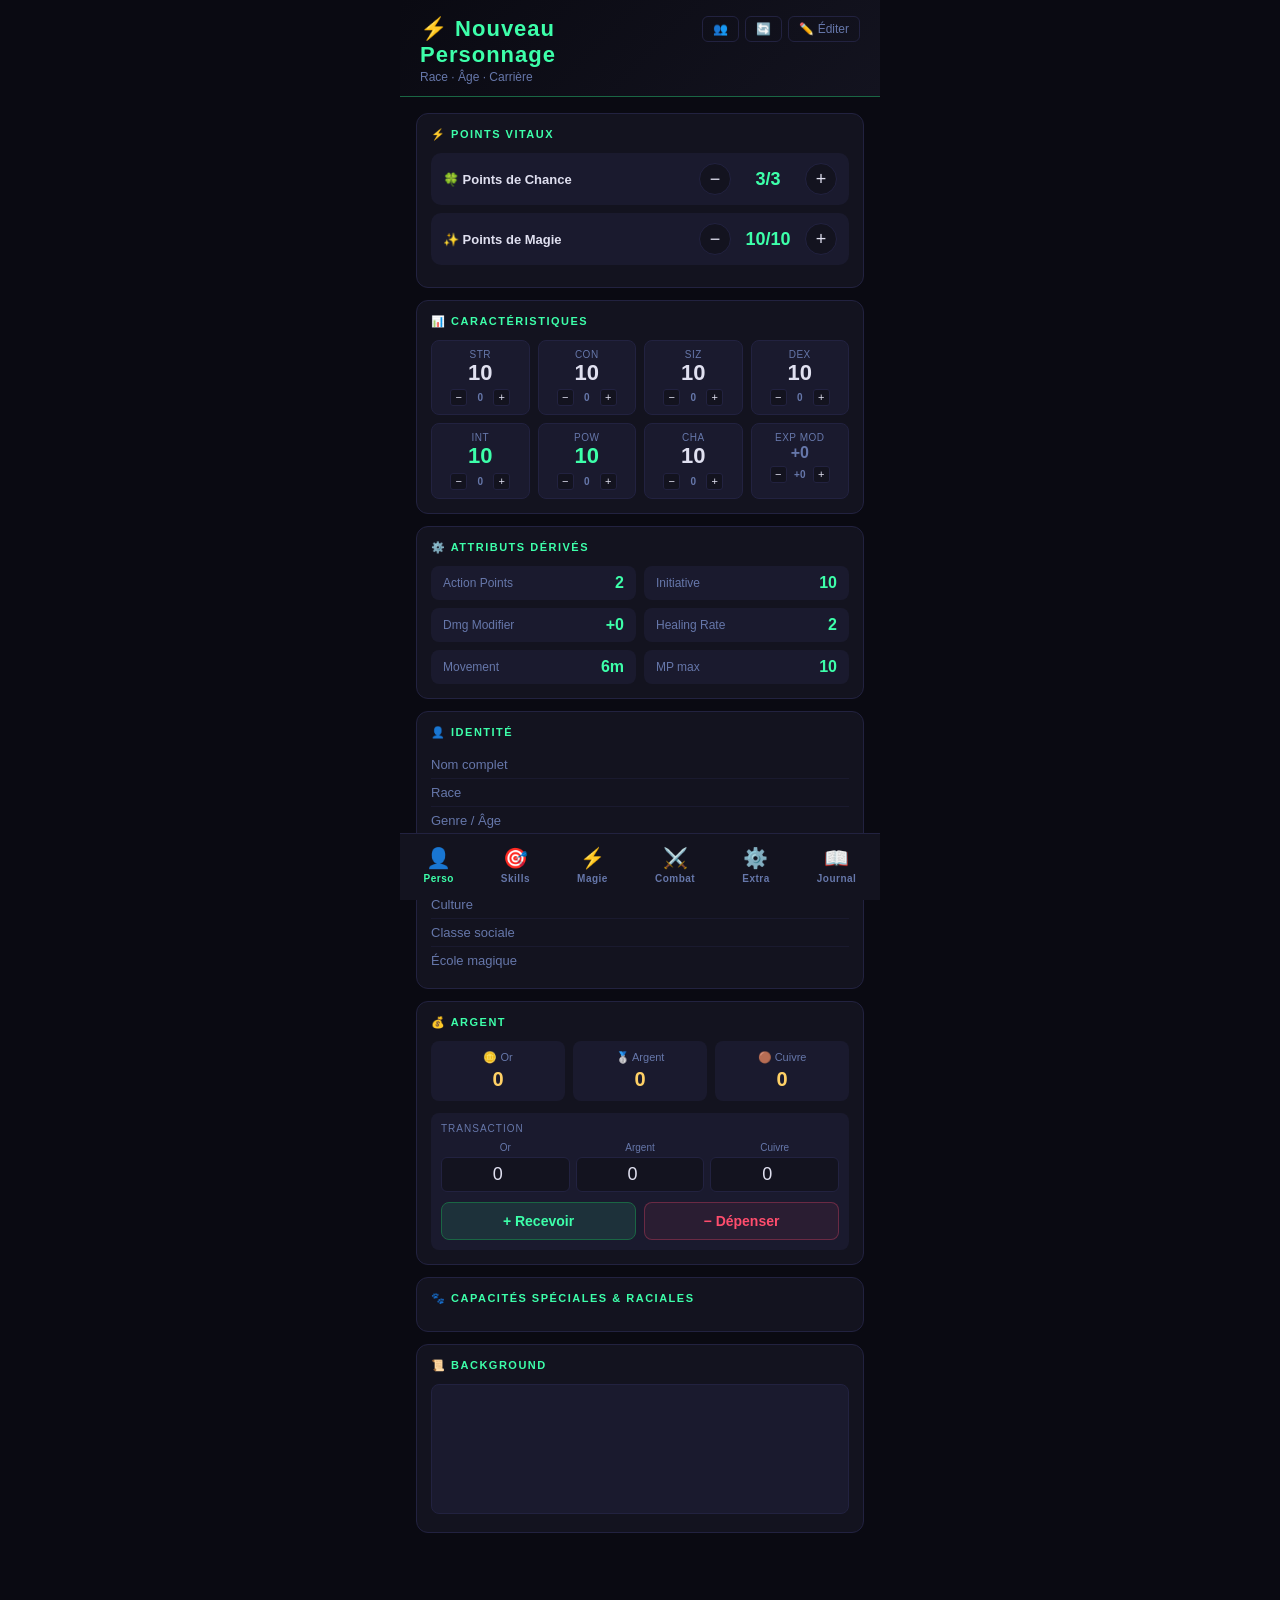
==== index.html @ 54935906 "feat: tab dice renomme Extra, export et saves deplaces dedans" ====
<!DOCTYPE html>
<html lang="fr">
<head>
<meta charset="UTF-8">
<meta name="viewport" content="width=device-width, initial-scale=1.0, maximum-scale=1.0, user-scalable=no">
<meta name="apple-mobile-web-app-capable" content="yes">
<meta name="apple-mobile-web-app-title" content="Mythras">
<meta name="apple-mobile-web-app-status-bar-style" content="black-translucent">
<meta name="theme-color" content="#3dffaa">
<meta name="description" content="Fiche de personnage Mythras — JdR">
<link rel="manifest" href="manifest.json">
<link rel="apple-touch-icon" href="icon-192.png">
<title>Fiche Mythras</title>
<style>
*{box-sizing:border-box;margin:0;padding:0;-webkit-tap-highlight-color:transparent}
:root{
  --bg:#0a0a12;--card:#13131f;--card2:#1a1a2e;
  --green:#3dffaa;--green-dim:#1a6644;
  --yellow:#ffd166;--red:#ff4d6d;
  --text:#e0e0f0;--muted:#6677aa;--border:#222240;
}
body{background:var(--bg);color:var(--text);font-family:-apple-system,BlinkMacSystemFont,'Segoe UI',sans-serif;min-height:100vh;overflow-x:hidden}
.app{max-width:480px;margin:0 auto;min-height:100vh;display:flex;flex-direction:column}
.header{background:linear-gradient(135deg,#0a0a12,#13131f);padding:16px 20px 12px;border-bottom:1px solid var(--green-dim);position:sticky;top:0;z-index:100}
.char-name{font-size:22px;font-weight:700;color:var(--green);letter-spacing:1px}
.char-subtitle{font-size:12px;color:var(--muted);margin-top:2px}
.content{flex:1;overflow-y:auto;padding:16px;padding-bottom:84px}
.card{background:var(--card);border:1px solid var(--border);border-radius:12px;padding:14px;margin-bottom:12px}
.card-title{font-size:11px;font-weight:700;text-transform:uppercase;letter-spacing:1.5px;color:var(--green);margin-bottom:12px}
.stats-grid{display:grid;grid-template-columns:repeat(4,1fr);gap:8px}
.stat-box{background:var(--card2);border-radius:8px;padding:8px 4px;text-align:center;border:1px solid var(--border)}
.stat-label{font-size:10px;color:var(--muted);text-transform:uppercase;letter-spacing:.5px}
.stat-value{font-size:22px;font-weight:700;color:var(--text);line-height:1.2}
.stat-value.green{color:var(--green)}
.attr-grid{display:grid;grid-template-columns:1fr 1fr;gap:8px}
.attr-item{display:flex;justify-content:space-between;align-items:center;background:var(--card2);border-radius:8px;padding:8px 12px}
.attr-name{font-size:12px;color:var(--muted)}
.attr-value{font-size:16px;font-weight:700;color:var(--green)}
.tracker{display:flex;align-items:center;justify-content:space-between;background:var(--card2);border-radius:10px;padding:10px 12px;margin-bottom:8px}
.tracker-label{font-size:13px;font-weight:600}
.tracker-controls{display:flex;align-items:center;gap:12px}
.tracker-btn{width:32px;height:32px;border-radius:50%;border:1px solid var(--border);background:var(--card);color:var(--text);font-size:18px;cursor:pointer;display:flex;align-items:center;justify-content:center;transition:all .15s}
.tracker-btn:active{transform:scale(.9);background:var(--green-dim)}
.tracker-display{font-size:18px;font-weight:700;color:var(--green);min-width:50px;text-align:center}
.hit-location{display:flex;align-items:center;padding:8px 0;border-bottom:1px solid var(--border);gap:10px}
.hit-location:last-child{border-bottom:none}
.hit-range{font-size:11px;color:var(--muted);width:38px;text-align:center;background:var(--card2);border-radius:4px;padding:2px}
.hit-name{flex:1;font-size:13px;font-weight:500}
.hit-hp-controls{display:flex;align-items:center;gap:6px}
.hit-btn{width:28px;height:28px;border-radius:50%;border:1px solid var(--border);background:var(--card);color:var(--text);font-size:15px;cursor:pointer;display:flex;align-items:center;justify-content:center}
.hit-btn:active{background:var(--green-dim)}
.hit-hp-display{font-size:14px;font-weight:700;min-width:38px;text-align:center;color:var(--green)}
.hit-hp-display.damaged{color:var(--yellow)}
.hit-hp-display.critical{color:var(--red)}
.hit-armor{display:flex;align-items:center;gap:4px;background:var(--card2);border-radius:6px;padding:2px 6px;flex-shrink:0}
.hit-armor-val{font-size:13px;font-weight:700;min-width:16px;text-align:center;color:var(--muted)}
.hit-armor-val.has{color:var(--yellow)}
.hit-armor-btn{width:20px;height:20px;border-radius:4px;border:none;background:none;color:var(--muted);font-size:13px;cursor:pointer;line-height:1;display:flex;align-items:center;justify-content:center}
.hit-armor-btn:hover{color:var(--text)}
.skill-row{display:flex;align-items:center;padding:7px 0;border-bottom:1px solid rgba(34,34,64,.5);gap:8px}
.skill-row:last-child{border-bottom:none}
.skill-dot{width:6px;height:6px;border-radius:50%;background:var(--green);flex-shrink:0}
.skill-dot.no{background:transparent;border:1px solid var(--border)}
.skill-name-col{flex:1;min-width:0}
.skill-name{font-size:13px;white-space:nowrap;overflow:hidden;text-overflow:ellipsis}
.skill-base-formula{font-size:10px;color:var(--muted);margin-top:1px}
.skill-mod-ctrl{display:flex;align-items:center;gap:3px;flex-shrink:0}
.skill-mod-btn{width:22px;height:22px;border-radius:4px;border:1px solid var(--border);background:var(--card);color:var(--text);font-size:14px;cursor:pointer;display:flex;align-items:center;justify-content:center;line-height:1}
.skill-mod-btn:active{background:var(--green-dim)}
.skill-mod-val{font-size:11px;color:var(--yellow);min-width:30px;text-align:center;font-weight:600}
.skill-pct{font-size:15px;font-weight:700;color:var(--green);min-width:40px;text-align:right;flex-shrink:0}
.fatigue-states{display:grid;grid-template-columns:1fr 1fr;gap:6px}
.fatigue-state{padding:8px 10px;border-radius:8px;border:1px solid var(--border);cursor:pointer;background:var(--card2);transition:all .15s}
.fatigue-state.active{border-color:var(--green);background:var(--green-dim)}
.fatigue-state.danger.active{border-color:var(--red);background:rgba(255,77,109,.15)}
.fatigue-name{font-size:12px;font-weight:600}
.fatigue-effect{font-size:10px;color:var(--muted);margin-top:2px}
.spell-card{background:var(--card2);border-radius:10px;padding:12px;margin-bottom:8px;border-left:3px solid var(--green);cursor:pointer}
.spell-card.folk{border-left-color:var(--yellow)}
.spell-header{display:flex;justify-content:space-between;align-items:center;margin-bottom:2px;gap:8px}
.spell-name{font-size:14px;font-weight:700}
.spell-cost{font-size:11px;color:var(--green);background:rgba(61,255,170,.1);padding:2px 8px;border-radius:10px}
.spell-cost.folk{color:var(--yellow);background:rgba(255,209,102,.1)}
.spell-detail{display:none;margin-top:8px}
.spell-card.open .spell-detail{display:block}
.spell-desc{font-size:12px;color:var(--muted);line-height:1.5}
.spell-notes{font-size:11px;color:var(--green-dim);margin-top:6px;font-style:italic;border-top:1px solid var(--border);padding-top:6px}
.journal-entry{background:var(--card2);border-radius:10px;padding:12px;margin-bottom:8px}
.journal-header{display:flex;justify-content:space-between;align-items:flex-start;margin-bottom:8px;gap:8px}
.journal-title{font-size:14px;font-weight:700;flex:1}
.status-badge{font-size:10px;padding:3px 8px;border-radius:10px;font-weight:700;text-transform:uppercase;white-space:nowrap;cursor:pointer}
.status-badge.active{background:rgba(61,255,170,.12);color:var(--green)}
.status-badge.completed{background:rgba(102,102,170,.2);color:var(--muted)}
.status-badge.failed{background:rgba(255,77,109,.12);color:var(--red)}
.journal-text{font-size:12px;color:var(--muted);line-height:1.6;margin-bottom:4px}
.journal-meta{font-size:11px;color:var(--green-dim);font-style:italic}
textarea{width:100%;background:var(--card2);border:1px solid var(--border);border-radius:8px;color:var(--text);padding:12px;font-size:13px;font-family:inherit;line-height:1.6;resize:none;min-height:130px}
textarea:focus{outline:none;border-color:var(--green-dim)}
.bottom-nav{position:fixed;bottom:0;left:50%;transform:translateX(-50%);width:100%;max-width:480px;background:var(--card);border-top:1px solid var(--border);display:flex;justify-content:space-around;padding:8px 0 12px;z-index:100}
.nav-btn{background:none;border:none;color:var(--muted);cursor:pointer;display:flex;flex-direction:column;align-items:center;gap:3px;padding:4px 12px;border-radius:8px}
.nav-btn.active{color:var(--green)}
.nav-icon{font-size:20px}
.nav-label{font-size:10px;font-weight:600;letter-spacing:.5px}
.identity-row{display:flex;justify-content:space-between;padding:6px 0;border-bottom:1px solid rgba(34,34,64,.5);font-size:13px;gap:8px}
.identity-row:last-child{border-bottom:none}
.identity-key{color:var(--muted);flex-shrink:0}
.identity-val{font-weight:500;text-align:right;flex:1}
.money-grid{display:grid;grid-template-columns:repeat(3,1fr);gap:8px}
.money-box{background:var(--card2);border-radius:8px;padding:10px;text-align:center}
.money-label{font-size:11px;color:var(--muted);margin-bottom:4px}
.money-value{font-size:20px;font-weight:700;color:var(--yellow)}
.ability-tag{display:inline-block;background:rgba(61,255,170,.07);border:1px solid var(--green-dim);border-radius:20px;padding:4px 12px;font-size:12px;color:var(--green);margin:3px}
.passion-row{margin-bottom:10px}
.passion-header{display:flex;justify-content:space-between;font-size:13px;margin-bottom:4px;gap:8px}
.passion-pct{color:var(--green);font-weight:700}
.passion-bar-bg{background:var(--card2);border-radius:4px;height:5px;overflow:hidden}
.passion-bar-fill{height:100%;background:linear-gradient(90deg,var(--green-dim),var(--green));border-radius:4px}
.weapon-card{background:var(--card2);border-radius:10px;padding:10px;margin-bottom:8px}
.weapon-name{font-size:14px;font-weight:700;margin-bottom:6px}
.weapon-stats{display:flex;gap:6px;flex-wrap:wrap}
.weapon-stat{font-size:11px;background:var(--card);padding:2px 8px;border-radius:6px;color:var(--muted)}
.weapon-stat span{color:var(--text);font-weight:600}
.weapon-effects{margin-top:6px;font-size:11px;color:var(--yellow)}
.add-btn{width:100%;padding:10px;background:rgba(61,255,170,.05);border:1px dashed var(--green-dim);border-radius:8px;color:var(--green);font-size:13px;cursor:pointer;text-align:center;margin-top:4px}
.add-btn:active{background:rgba(61,255,170,.12)}
.tab{display:none}
.tab.active{display:block}
.school-quote{font-size:11px;color:var(--muted);margin-bottom:10px;padding:8px;background:var(--card2);border-radius:6px;font-style:italic;border-left:2px solid var(--green-dim)}
/* EDIT MODE */
.edit-banner{background:rgba(255,209,102,.07);border:1px solid rgba(255,209,102,.25);border-radius:8px;padding:8px 12px;margin-bottom:12px;font-size:12px;color:var(--yellow);text-align:center}
.edit-btn-hdr{background:none;border:1px solid var(--border);border-radius:6px;color:var(--muted);cursor:pointer;font-size:12px;padding:5px 10px;white-space:nowrap;flex-shrink:0}
.edit-btn-hdr.on{border-color:var(--yellow);color:var(--yellow)}
.del-btn{width:22px;height:22px;border-radius:50%;background:rgba(255,77,109,.1);border:1px solid rgba(255,77,109,.35);color:var(--red);cursor:pointer;font-size:13px;display:flex;align-items:center;justify-content:center;flex-shrink:0}
.del-btn:active{background:rgba(255,77,109,.3)}
.e-input{background:transparent;border:none;border-bottom:1px solid var(--green-dim);color:var(--text);padding:1px 3px;font-size:inherit;font-family:inherit;outline:none;min-width:0}
.e-input:focus{border-bottom-color:var(--green)}
.e-input.w100{width:100%}
.e-input.sm{width:55px;text-align:center}
.e-input.num{width:42px;text-align:center}
.e-stat{background:transparent;border:none;border-bottom:1px solid var(--green-dim);color:var(--text);font-size:20px;font-weight:700;text-align:center;width:42px;outline:none;padding:0}
.e-stat:focus{border-bottom-color:var(--green)}
.e-stat.green{color:var(--green)}
.e-ta{width:100%;background:var(--card2);border:1px solid var(--green-dim);border-radius:6px;color:var(--text);padding:8px;font-size:12px;font-family:inherit;line-height:1.5;resize:none;outline:none}
.e-ta:focus{border-color:var(--green)}
/* SKILL CHECK BOXES */
.skill-check{width:24px;height:24px;border-radius:5px;border:1px solid var(--border);background:var(--card2);color:var(--muted);font-size:13px;cursor:pointer;display:flex;align-items:center;justify-content:center;flex-shrink:0;transition:all .15s;user-select:none;line-height:1}
.skill-check.ok{border-color:var(--green-dim);background:rgba(61,255,170,.15);color:var(--green)}
.skill-check.ko{border-color:rgba(255,77,109,.4);background:rgba(255,77,109,.12);color:var(--red)}
/* QUEST */
.quest-active{background:var(--card2);border-radius:12px;padding:14px;margin-bottom:10px;border-left:3px solid var(--green)}
.quest-archive{background:var(--card2);border-radius:10px;padding:10px 12px;margin-bottom:6px;opacity:.7}
.quest-archive:hover{opacity:1}
.q-actions{display:flex;gap:6px;margin-top:10px;flex-wrap:wrap}
.q-btn{padding:5px 12px;border-radius:6px;border:1px solid var(--border);background:var(--card);color:var(--muted);font-size:12px;cursor:pointer}
.q-btn.green{border-color:var(--green-dim);color:var(--green)}
.q-btn.red{border-color:rgba(255,77,109,.4);color:var(--red)}
.q-btn.yellow{border-color:rgba(255,209,102,.3);color:var(--yellow)}
.archives-toggle{width:100%;padding:8px;background:none;border:1px solid var(--border);border-radius:8px;color:var(--muted);font-size:12px;cursor:pointer;margin-top:4px;text-align:left}
.archives-toggle:hover{border-color:var(--green-dim);color:var(--green)}
/* CHAR MANAGER */
.char-card{display:flex;align-items:center;gap:12px;background:var(--card2);border-radius:12px;padding:14px;margin-bottom:10px;border:1px solid var(--border)}
.char-card.active{border-color:var(--green-dim);background:rgba(61,255,170,.04)}
/* JOURNAL PAGES */
.journal-page{background:var(--card2);border-radius:12px;padding:14px;margin-bottom:12px;border:1px solid var(--border);border-left:3px solid var(--green-dim)}
.journal-page.archived{border-left-color:var(--border);opacity:.75}
.jpage-header{display:flex;align-items:center;gap:8px;margin-bottom:8px}
.jpage-title{flex:1;min-width:0;background:none;border:none;border-bottom:1px solid transparent;color:var(--text);font-size:15px;font-weight:700;outline:none;font-family:inherit;padding:2px 0;transition:border-color .15s}
.jpage-title:focus{border-bottom-color:var(--green-dim)}
.jpage-date{font-size:10px;color:var(--muted);white-space:nowrap;flex-shrink:0}
.jpage-actions{display:flex;gap:4px;flex-shrink:0}
.jpage-text{width:100%;background:none;border:none;color:var(--text);font-size:13px;line-height:1.65;resize:vertical;outline:none;font-family:inherit;min-height:70px;padding:0}
.jpage-draw-bar{display:flex;align-items:center;gap:8px;margin-top:10px;padding-top:8px;border-top:1px solid var(--border)}
/* CANVAS */
.canvas-wrap{margin-top:8px;border-radius:10px;overflow:hidden;border:1px solid var(--border)}
.canvas-toolbar{display:flex;align-items:center;gap:4px;padding:6px 8px;background:var(--card);flex-wrap:wrap;border-bottom:1px solid var(--border)}
.draw-tool-btn{width:30px;height:28px;border-radius:6px;border:1px solid var(--border);background:var(--card2);color:var(--text);font-size:14px;cursor:pointer;display:flex;align-items:center;justify-content:center;transition:all .12s}
.draw-tool-btn.active{border-color:var(--green-dim);background:rgba(61,255,170,.12);color:var(--green)}
.draw-color-btn{width:22px;height:22px;border-radius:50%;border:2px solid transparent;cursor:pointer;flex-shrink:0;transition:all .12s}
.draw-color-btn:hover,.draw-color-btn.sel{border-color:#fff;transform:scale(1.2)}
.draw-sep{width:1px;height:20px;background:var(--border);margin:0 2px;flex-shrink:0}
.draw-size-btn{background:none;border:1px solid transparent;border-radius:4px;color:var(--text);cursor:pointer;font-size:13px;padding:2px 5px;line-height:1;transition:all .12s}
.draw-size-btn:hover,.draw-size-btn.sel{background:var(--card2);border-color:var(--border)}
.draw-canvas{width:100%;height:280px;display:block;background:#fafafa;touch-action:none;cursor:crosshair}
/* DICE ROLLER */
.dice-type-grid{display:grid;grid-template-columns:repeat(4,1fr);gap:8px;margin-bottom:16px}
.die-btn{position:relative;display:flex;align-items:center;justify-content:center;height:58px;border:1px solid var(--border);border-radius:10px;background:var(--card2);color:var(--muted);font-size:12px;font-weight:700;cursor:pointer;flex-direction:column;gap:2px;transition:all .15s;user-select:none}
.die-btn.sel{border-color:var(--green-dim);background:rgba(61,255,170,.1);color:var(--green)}
.die-icon{font-size:22px;line-height:1}
.dice-controls{display:flex;align-items:center;gap:10px;margin-bottom:16px;flex-wrap:wrap}
.dice-ctrl-grp{display:flex;align-items:center;gap:6px;background:var(--card2);border:1px solid var(--border);border-radius:10px;padding:6px 10px}
.dice-ctrl-grp label{font-size:11px;color:var(--muted);white-space:nowrap}
.dice-ctrl-val{min-width:24px;text-align:center;font-weight:700;font-size:15px;color:var(--text)}
.dice-ctrl-btn{width:28px;height:28px;border-radius:8px;border:1px solid var(--border);background:var(--card);color:var(--text);font-size:16px;cursor:pointer;display:flex;align-items:center;justify-content:center;flex-shrink:0}
.roll-btn{width:100%;padding:14px;border-radius:12px;border:none;background:linear-gradient(135deg,rgba(61,255,170,.15),rgba(61,255,170,.05));border:1px solid var(--green-dim);color:var(--green);font-size:17px;font-weight:700;cursor:pointer;letter-spacing:.5px;transition:all .15s;margin-bottom:16px}
.roll-btn:active{transform:scale(.97);background:rgba(61,255,170,.2)}
.roll-btn.rolling{animation:shake .4s ease-in-out}
.dice-result-area{min-height:80px;display:flex;flex-direction:column;align-items:center;gap:10px;margin-bottom:16px}
.dice-faces{display:flex;flex-wrap:wrap;gap:8px;justify-content:center}
.die-face{width:46px;height:46px;display:flex;align-items:center;justify-content:center;font-size:15px;font-weight:700;border-radius:8px;background:var(--card2);border:1px solid var(--border);color:var(--text);animation:diePop .35s cubic-bezier(.17,.67,.35,1.4) both}
.die-face.crit{border-color:var(--green);color:var(--green);background:rgba(61,255,170,.12)}
.die-face.fumble{border-color:var(--red);color:var(--red);background:rgba(255,77,109,.1)}
.dice-total{font-size:38px;font-weight:700;color:var(--green);animation:totalPop .4s cubic-bezier(.17,.67,.35,1.4) both;line-height:1}
.dice-total-label{font-size:11px;color:var(--muted)}
.dice-hist-row{display:flex;align-items:center;gap:8px;padding:7px 0;border-bottom:1px solid var(--border);font-size:12px}
.dice-hist-row:last-child{border-bottom:none}
.dice-hist-dice{color:var(--muted);flex:1}
.dice-hist-total{font-weight:700;color:var(--green);min-width:30px;text-align:right}
.dice-hist-rolls{color:var(--text);font-size:11px}
@keyframes shake{0%,100%{transform:translateX(0) rotate(0)}20%{transform:translateX(-5px) rotate(-4deg)}40%{transform:translateX(5px) rotate(4deg)}60%{transform:translateX(-4px) rotate(-2deg)}80%{transform:translateX(3px) rotate(2deg)}}
@keyframes diePop{0%{transform:scale(0) rotate(-20deg);opacity:0}100%{transform:scale(1) rotate(0);opacity:1}}
@keyframes totalPop{0%{transform:scale(.4);opacity:0}100%{transform:scale(1);opacity:1}}
</style>
</head>
<body>
<div class="app">

  <div class="header">
    <div style="display:flex;justify-content:space-between;align-items:flex-start;gap:10px">
      <div style="flex:1;min-width:0" id="header-name-wrap">
        <div class="char-name" id="header-name">⚡ Nyxa M'ehr</div>
        <div class="char-subtitle" id="header-subtitle">Panthotor · 22 ans · Sorcière · Arts Conducteurs</div>
      </div>
      <div style="display:flex;gap:6px;flex-shrink:0;align-items:center">
        <span id="save-ind" style="font-size:11px;color:var(--green);opacity:0;transition:opacity .4s;white-space:nowrap">💾 Sauvegardé</span>
        <button class="edit-btn-hdr" onclick="openCharMgr()" title="Changer de personnage">👥</button>
        <button class="edit-btn-hdr" onclick="forceUpdate()" title="Mettre à jour l'app">🔄</button>
        <button class="edit-btn-hdr" id="edit-btn" onclick="toggleEdit()">✏️ Éditer</button>
      </div>
    </div>
  </div>

  <div class="content">

    <!-- PERSO -->
    <div class="tab active" id="tab-perso">
      <div id="eb-perso"></div>

      <div class="card">
        <div class="card-title">⚡ Points Vitaux</div>
        <div class="tracker">
          <div class="tracker-label">🍀 Points de Chance</div>
          <div class="tracker-controls">
            <button class="tracker-btn" onclick="change('lp',-1)">−</button>
            <div class="tracker-display" id="display-lp">3/3</div>
            <button class="tracker-btn" onclick="change('lp',1)">+</button>
          </div>
        </div>
        <div class="tracker">
          <div class="tracker-label">✨ Points de Magie</div>
          <div class="tracker-controls">
            <button class="tracker-btn" onclick="change('mp',-1)">−</button>
            <div class="tracker-display" id="display-mp">13/13</div>
            <button class="tracker-btn" onclick="change('mp',1)">+</button>
          </div>
        </div>
      </div>

      <div class="card">
        <div class="card-title">📊 Caractéristiques</div>
        <div id="stats-grid"></div>
      </div>

      <div class="card">
        <div class="card-title">⚙️ Attributs Dérivés</div>
        <div id="derived-attrs"></div>
      </div>

      <div class="card">
        <div class="card-title">👤 Identité</div>
        <div id="identity"></div>
      </div>

      <div class="card">
        <div class="card-title">💰 Argent</div>
        <div id="money-grid"></div>
      </div>

      <div class="card">
        <div class="card-title">🐾 Capacités Spéciales &amp; Raciales</div>
        <div id="abilities"></div>
      </div>

      <div class="card">
        <div class="card-title">📜 Background</div>
        <textarea id="bg-notes" oninput="saveBgNotes()"></textarea>
      </div>
    </div>

    <!-- SKILLS -->
    <div class="tab" id="tab-skills">
      <div id="eb-skills"></div>
      <div style="padding:0 0 8px">
        <input id="skill-search" type="search" placeholder="🔍 Rechercher une compétence…" oninput="filterSkills(this.value)" style="width:100%;padding:9px 12px;background:var(--card);border:1px solid var(--border);border-radius:8px;color:var(--text);font-size:13px;outline:none;-webkit-appearance:none">
      </div>
      <div class="card">
        <div class="card-title">🛡️ Résistances</div>
        <div id="resistances"></div>
      </div>
      <div class="card">
        <div class="card-title">🎯 Compétences Standard</div>
        <div id="std-skills"></div>
        <div id="add-std"></div>
      </div>
      <div class="card">
        <div class="card-title">💼 Compétences Professionnelles</div>
        <div id="prof-skills"></div>
        <div id="add-prof"></div>
      </div>
      <div class="card">
        <div class="card-title">❤️ Passions</div>
        <div id="passions"></div>
        <div id="add-passion"></div>
      </div>
    </div>

    <!-- MAGIE -->
    <div class="tab" id="tab-magie">
      <div id="eb-magie"></div>
      <div class="card">
        <div class="card-title">✨ Points de Magie</div>
        <div style="text-align:center;padding:10px 0">
          <div style="font-size:52px;font-weight:700;color:var(--green)" id="mp-big">13</div>
          <div id="mp-max-label" style="font-size:12px;color:var(--muted)">/ — maximum</div>
          <div style="display:flex;justify-content:center;gap:20px;margin-top:14px">
            <button class="tracker-btn" style="width:44px;height:44px;font-size:22px" onclick="change('mp',-1)">−</button>
            <button class="tracker-btn" style="width:44px;height:44px;font-size:22px" onclick="change('mp',1)">+</button>
          </div>
        </div>
        <div id="mp-dots" style="display:flex;flex-wrap:wrap;gap:6px;margin-top:12px;justify-content:center"></div>
      </div>
      <div class="card">
        <div class="card-title">🔮 Compétences Magiques</div>
        <div id="magic-skills"></div>
        <div id="add-magic"></div>
      </div>
      <div class="card">
        <div class="card-title">🌿 Folk Magic</div>
        <div id="folk-spells"></div>
        <div id="add-folk"></div>
      </div>
      <div class="card">
        <div class="card-title">⚡ Sorcellerie</div>
        <div id="sorc-quote"></div>
        <div id="sorc-spells"></div>
        <div id="add-sorc"></div>
      </div>
    </div>

    <!-- COMBAT -->
    <div class="tab" id="tab-combat">
      <div id="eb-combat"></div>
      <div class="card">
        <div class="card-title">😮‍💨 Fatigue</div>
        <div class="fatigue-states" id="fatigue-grid"></div>
      </div>
      <div class="card">
        <div class="card-title">💀 Points de Vie par Localisation</div>
        <div id="body-svg" style="display:flex;justify-content:center;margin-bottom:12px"></div>
        <div id="hit-locs"></div>
        <div id="add-hitlec"></div>
      </div>
      <div class="card">
        <div class="card-title">⚔️ Style de Combat</div>
        <div id="combat-styles"></div>
        <div id="add-cs"></div>
      </div>
      <div class="card">
        <div class="card-title">🗡️ Armes</div>
        <div id="weapons"></div>
        <div id="add-weapon"></div>
      </div>
      <div class="card">
        <div class="card-title">🎒 Équipement</div>
        <div id="equipment"></div>
      </div>
    </div>

    <!-- DICE ROLLER -->
    <div class="tab" id="tab-dice">
      <div class="card">
        <div class="card-title">🎲 Type de dé</div>
        <div class="dice-type-grid" id="dice-type-grid"></div>
        <div class="dice-controls">
          <div class="dice-ctrl-grp">
            <label>Nombre</label>
            <button class="dice-ctrl-btn" onclick="adjDice('count',-1)">−</button>
            <span class="dice-ctrl-val" id="dice-count-val">1</span>
            <button class="dice-ctrl-btn" onclick="adjDice('count',1)">+</button>
          </div>
          <div class="dice-ctrl-grp">
            <label>Modificateur</label>
            <button class="dice-ctrl-btn" onclick="adjDice('mod',-1)">−</button>
            <span class="dice-ctrl-val" id="dice-mod-val">+0</span>
            <button class="dice-ctrl-btn" onclick="adjDice('mod',1)">+</button>
          </div>
        </div>
        <button class="roll-btn" id="roll-btn" onclick="rollDice()">🎲 Lancer !</button>
        <div class="dice-result-area" id="dice-result-area">
          <div style="color:var(--muted);font-size:13px">Choisis un dé et lance !</div>
        </div>
      </div>
      <div class="card">
        <div style="display:flex;justify-content:space-between;align-items:center;margin-bottom:10px">
          <div class="card-title" style="margin:0">📜 Historique</div>
          <button onclick="clearDiceHistory()" style="background:none;border:none;color:var(--muted);font-size:11px;cursor:pointer;padding:0">Effacer</button>
        </div>
        <div id="dice-history"><div style="color:var(--muted);font-size:12px">Aucun lancer</div></div>
      </div>
      <div class="card">
        <div class="card-title">💾 Export Fiche</div>
        <div style="font-size:12px;color:var(--muted);margin-bottom:12px">Sauvegarde ou partage ta fiche personnage.</div>
        <div style="display:flex;gap:8px;flex-direction:column">
          <button onclick="exportJSON()" style="padding:11px;background:rgba(61,255,170,.08);border:1px solid var(--green-dim);border-radius:8px;color:var(--green);font-size:13px;cursor:pointer;font-weight:600;text-align:left">📦 Exporter en JSON <span style="font-size:11px;font-weight:400;color:var(--muted)">— données complètes, re-importable</span></button>
          <button onclick="exportText()" style="padding:11px;background:rgba(255,209,102,.06);border:1px solid rgba(255,209,102,.25);border-radius:8px;color:var(--yellow);font-size:13px;cursor:pointer;font-weight:600;text-align:left">📄 Exporter en texte <span style="font-size:11px;font-weight:400;color:var(--muted)">— fiche lisible à partager</span></button>
        </div>
      </div>
      <div class="card">
        <div class="card-title">📌 Points de Sauvegarde</div>
        <div style="font-size:12px;color:var(--muted);margin-bottom:12px">Crée des points de contrôle pour revenir en arrière en cas d'erreur.</div>
        <button onclick="saveCheckpoint()" style="width:100%;padding:11px;background:rgba(61,255,170,.06);border:1px solid var(--green-dim);border-radius:8px;color:var(--green);font-size:13px;cursor:pointer;font-weight:600;margin-bottom:10px">📌 Créer un point de sauvegarde</button>
        <div id="history-list"></div>
      </div>
    </div>

    <!-- JOURNAL -->
    <div class="tab" id="tab-journal">
      <div id="journal-pages"></div>
    </div>

  </div>

  <!-- CHAR MANAGER OVERLAY -->
  <div id="char-mgr" style="display:none;position:fixed;inset:0;z-index:200;flex-direction:column;background:var(--bg);max-width:480px;left:50%;transform:translateX(-50%)">
    <div style="padding:16px 20px;border-bottom:1px solid var(--border);display:flex;justify-content:space-between;align-items:center;background:var(--card)">
      <div style="font-size:18px;font-weight:700;color:var(--green)">👥 Personnages</div>
      <button onclick="closeCharMgr()" style="background:none;border:none;color:var(--muted);font-size:22px;cursor:pointer;line-height:1">✕</button>
    </div>
    <div style="flex:1;overflow-y:auto;padding:16px" id="char-mgr-list"></div>
    <div style="padding:16px;border-top:1px solid var(--border);background:var(--card)">
      <button class="add-btn" onclick="createChar()">+ Nouveau personnage vierge</button>
      <button class="add-btn" style="margin-top:8px;border-color:rgba(255,209,102,.3);color:var(--yellow)" onclick="document.getElementById('import-file').click()">📥 Importer depuis JSON</button>
      <input type="file" id="import-file" accept=".json" style="display:none" onchange="doImportChar(this)">
    </div>
  </div>

  <nav class="bottom-nav">
    <button class="nav-btn active" onclick="showTab('perso')" id="nav-perso"><span class="nav-icon">👤</span><span class="nav-label">Perso</span></button>
    <button class="nav-btn" onclick="showTab('skills')" id="nav-skills"><span class="nav-icon">🎯</span><span class="nav-label">Skills</span></button>
    <button class="nav-btn" onclick="showTab('magie')" id="nav-magie"><span class="nav-icon">⚡</span><span class="nav-label">Magie</span></button>
    <button class="nav-btn" onclick="showTab('combat')" id="nav-combat"><span class="nav-icon">⚔️</span><span class="nav-label">Combat</span></button>
    <button class="nav-btn" onclick="showTab('dice')" id="nav-dice"><span class="nav-icon">⚙️</span><span class="nav-label">Extra</span></button>
    <button class="nav-btn" onclick="showTab('journal')" id="nav-journal"><span class="nav-icon">📖</span><span class="nav-label">Journal</span></button>
  </nav>
</div>

<script>
let skillFilter='';
function filterSkills(val){skillFilter=val.toLowerCase().trim();renderSkillSections();}

// ══ EDIT MODE ══
let editMode = false;
function toggleEdit(){
  editMode=!editMode;
  const b=document.getElementById('edit-btn');
  b.classList.toggle('on',editMode);
  b.textContent=editMode?'✅ Terminer':'✏️ Éditer';
  renderAll();
}
function eb(){return editMode?'<div class="edit-banner">✏️ Mode édition actif — modifiez les valeurs directement</div>':'';}

// ══ HELPERS ══
function esc(s){return String(s==null?'':s).replace(/&/g,'&amp;').replace(/"/g,'&quot;').replace(/</g,'&lt;').replace(/>/g,'&gt;');}
function safeN(s){return String(s).replace(/\\/g,'\\\\').replace(/'/g,"\\\'");}

// ══ DEFAULT STATE (personnage vierge) ══
const D = {
  charName:'Nouveau Personnage',
  charSubtitle:'Race · Âge · Carrière',
  stats:{STR:10,CON:10,SIZ:10,DEX:10,INT:10,POW:10,CHA:10},
  derivedAttrs:[
    {name:'Action Points',value:'2'},{name:'Initiative',value:'10'},
    {name:'Dmg Modifier',value:'+0'},{name:'Healing Rate',value:'2'},
    {name:'Movement',value:'6m'},{name:'MP max',value:'10'},
  ],
  identity:[
    {key:'Nom complet',val:''},{key:'Race',val:''},
    {key:'Genre / Âge',val:''},{key:'Carrière',val:''},
    {key:'Corpulence',val:''},{key:'Culture',val:''},
    {key:'Classe sociale',val:''},{key:'École magique',val:''},
  ],
  money:{po:0,pa:0,rc:0},
  abilities:[],abilitiesDesc:'',
  passions:[],
  stdSkills:[
    {name:'Athletics',formula:'STR+DEX',trained:false},{name:'Boating',formula:'STR+CON',trained:false},
    {name:'Conceal',formula:'DEX+POW',trained:false},{name:'Customs',formula:'INTx2',trained:false},
    {name:'Dance',formula:'DEX+CHA',trained:false},{name:'Deceit',formula:'INT+CHA',trained:false},
    {name:'Drive',formula:'DEX+POW',trained:false},{name:'First Aid',formula:'INT+DEX',trained:false},
    {name:'Influence',formula:'CHAx2',trained:false},{name:'Insight',formula:'INT+POW',trained:false},
    {name:'Locale',formula:'INTx2',trained:false},{name:'Perception',formula:'INT+POW',trained:false},
    {name:'Ride',formula:'DEX+POW',trained:false},{name:'Sing',formula:'CHA+POW',trained:false},
    {name:'Stealth',formula:'DEX+INT',trained:false},{name:'Swim',formula:'STR+CON',trained:false},
    {name:'Unarmed',formula:'STR+DEX',trained:false},
  ],
  profSkills:[],magicSkills:[],combatStyles:[],
  folkSpells:[],sorcSpells:[],sorcSchoolQuote:'',
  weapons:[],equipment:[],  // equipment items: {name, qty, enc}
  enc:{current:'0',encumbered:'0',overloaded:'0'},
  lp:{current:3,max:3},mp:{current:10,modMax:0},
  statMods:{},expMod:0,
  fatigue:'Fresh',
  hitLocations:[
    {name:'Tête',range:'19-20',maxHP:4,currentHP:4,armor:0},
    {name:'Bras Gauche',range:'16-18',maxHP:3,currentHP:3,armor:0},
    {name:'Bras Droit',range:'13-15',maxHP:3,currentHP:3,armor:0},
    {name:'Poitrine',range:'10-12',maxHP:5,currentHP:5,armor:0},
    {name:'Abdomen',range:'7-9',maxHP:4,currentHP:4,armor:0},
    {name:'Jambe Gauche',range:'4-6',maxHP:4,currentHP:4,armor:0},
    {name:'Jambe Droite',range:'1-3',maxHP:4,currentHP:4,armor:0},
  ],
  skillMods:{},quests:[],
  bgNotes:'',sessionNotes:'',generalNotes:'',skillSuccesses:{},
};

// ══ CHAR LIST ══
function getCharList(){return JSON.parse(localStorage.getItem('mythras_charlist')||'[]');}
function setCharList(l){localStorage.setItem('mythras_charlist',JSON.stringify(l));}

// Migration : nyxa_charlist / nyxa_v1 → mythras_*
if(!localStorage.getItem('mythras_charlist')){
  if(localStorage.getItem('nyxa_charlist')){
    // Migrer depuis format nyxa_*
    const oldList=JSON.parse(localStorage.getItem('nyxa_charlist'));
    setCharList(oldList);
    oldList.forEach(c=>{
      const d=localStorage.getItem('nyxa_char_'+c.id);
      if(d) localStorage.setItem('mythras_char_'+c.id,d);
    });
    const oa=localStorage.getItem('nyxa_active_char');
    if(oa) localStorage.setItem('mythras_active_char',oa);
  } else if(localStorage.getItem('nyxa_v1')){
    // Migrer depuis très ancien format
    const old=localStorage.getItem('nyxa_v1');
    const id='default';
    localStorage.setItem('mythras_char_'+id,old);
    const parsed=JSON.parse(old);
    setCharList([{id,name:parsed.charName||'Personnage',subtitle:parsed.charSubtitle||''}]);
    localStorage.setItem('mythras_active_char',id);
  } else {
    // Nouvel utilisateur — personnage vierge
    const id='char_'+Date.now();
    localStorage.setItem('mythras_char_'+id,JSON.stringify(D));
    setCharList([{id,name:D.charName,subtitle:D.charSubtitle}]);
    localStorage.setItem('mythras_active_char',id);
  }
}

let activeCharId = localStorage.getItem('mythras_active_char') || getCharList()[0]?.id;

// ══ STATE ══
function migrateState(S){
  ['charName','charSubtitle','stats','derivedAttrs','identity','money','abilities','abilitiesDesc',
   'passions','stdSkills','profSkills','magicSkills','combatStyles','folkSpells','sorcSpells',
   'sorcSchoolQuote','weapons','equipment','enc'].forEach(k=>{
    if(S[k]===undefined) S[k]=JSON.parse(JSON.stringify(D[k]));
  });
  if(!S.skillMods) S.skillMods=JSON.parse(JSON.stringify(D.skillMods));
  Object.keys(D.skillMods).forEach(k=>{ if(S.skillMods[k]===undefined) S.skillMods[k]=D.skillMods[k]; });
  S.hitLocations=S.hitLocations||D.hitLocations;
  S.hitLocations.forEach(l=>{ if(l.armor===undefined) l.armor=0; });
  (S.equipment||[]).forEach(e=>{ if(e.qty===undefined) e.qty=1; });
  if(!S.statMods) S.statMods={};
  if(S.expMod===undefined) S.expMod=0;
  if(S.mp.modMax===undefined) S.mp.modMax=0;
  delete S.mp.max;
  if(!S.skillSuccesses) S.skillSuccesses={};
  // Migration : ancien format numérique → {s, f}
  Object.keys(S.skillSuccesses).forEach(k=>{
    if(typeof S.skillSuccesses[k]==='number')
      S.skillSuccesses[k]={s:S.skillSuccesses[k]>0,f:false};
  });
  // Migration vers système de pages
  if(!S.pages){
    S.pages=[];
    const d=new Date().toLocaleDateString('fr-FR');
    (S.quests||[]).forEach(q=>{
      S.pages.push({id:'p_'+Date.now()+'_'+Math.random().toString(36).slice(2,5),
        title:q.title||'Quête',
        content:[q.desc,q.meta].filter(Boolean).join('\n\n'),
        drawing:null,date:d,archived:q.status!=='active'});
    });
    if(S.sessionNotes?.trim()) S.pages.push({id:'p_sn_'+Date.now(),title:'Notes de Session',content:S.sessionNotes,drawing:null,date:d,archived:false});
    if(S.generalNotes?.trim()) S.pages.push({id:'p_gn_'+Date.now(),title:'PNJ & Lieux',content:S.generalNotes,drawing:null,date:d,archived:false});
  }
  return S;
}

function loadStateForChar(id){
  const raw=localStorage.getItem('mythras_char_'+id);
  return migrateState(raw?JSON.parse(raw):JSON.parse(JSON.stringify(D)));
}

let S = loadStateForChar(activeCharId);

function save(){
  try{
    localStorage.setItem('mythras_char_'+activeCharId, JSON.stringify(S));
    const list=getCharList();
    const idx=list.findIndex(c=>c.id===activeCharId);
    if(idx>=0){list[idx].name=S.charName;list[idx].subtitle=S.charSubtitle;setCharList(list);}
    const el=document.getElementById('save-ind');
    if(el){el.style.opacity='1';el.style.color='var(--green)';clearTimeout(el._t);el._t=setTimeout(()=>el.style.opacity='0',1500);}
  }catch(e){
    const el=document.getElementById('save-ind');
    if(el){el.textContent='⚠️ Stockage plein';el.style.opacity='1';el.style.color='var(--red)';}
    console.error('Save failed:',e);
  }
}

// ══ CALC ══
const RESIST=[{name:'Brawn',formula:'STR+SIZ'},{name:'Endurance',formula:'CONx2'},{name:'Evade',formula:'DEXx2'},{name:'Willpower',formula:'POWx2'}];

function effStat(k){ return (S.stats[k]||0)+((S.statMods||{})[k]||0); }
function mpMax(){ return effStat('POW')+(S.mp.modMax||0); }

function calcBase(formula){
  const f=formula.replace(/([A-Z]{2,3})/g,m=>S.stats[m]!==undefined?effStat(m):0).replace(/[xX]/g,'*');
  try{return Function('"use strict";return('+f+')')();}catch(e){return 0;}
}

// ══ RENDER ALL ══
function renderAll(){
  renderHeader(); renderTrackers(); renderMPDots();
  ['perso','skills','magie','combat'].forEach(t=>{const e=document.getElementById('eb-'+t);if(e)e.innerHTML=eb();});
  renderStats(); renderDerivedAttrs(); renderIdentity(); renderMoney(); renderAbilities();
  renderResistances(); renderStdSkills(); renderProfSkills(); renderMagicSkills(); renderCombatStyles();
  renderPassions(); renderFolkSpells(); renderSorcSpells();
  renderFatigue(); renderHitLocs(); renderWeapons(); renderEquipment(); renderJournal(); loadBgNotes();
  initDiceTab();
}

function renderHeader(){
  const n=document.getElementById('header-name');
  const s=document.getElementById('header-subtitle');
  if(!n)return;
  if(editMode){
    n.innerHTML=`<input class="e-input w100" type="text" value="${esc(S.charName)}" oninput="S.charName=this.value;save()" style="font-size:20px;font-weight:700;color:var(--green)">`;
    s.innerHTML=`<input class="e-input w100" type="text" value="${esc(S.charSubtitle)}" oninput="S.charSubtitle=this.value;save()" style="font-size:12px;color:var(--muted);margin-top:2px">`;
  } else {
    n.textContent='⚡ '+S.charName;
    s.textContent=S.charSubtitle;
    document.title=S.charName+' · Mythras';
  }
}

function renderTrackers(){
  const lp=document.getElementById('display-lp');
  const mp=document.getElementById('display-mp');
  const mpb=document.getElementById('mp-big');
  const mx=mpMax();
  if(editMode){
    lp.innerHTML=`${S.lp.current}/<input class="e-input num" type="number" min="1" value="${S.lp.max}" oninput="S.lp.max=parseInt(this.value)||1;save()">`;
    mp.innerHTML=`${S.mp.current}/${mx}`;
  } else {
    lp.textContent=S.lp.current+'/'+S.lp.max;
    mp.textContent=S.mp.current+'/'+mx;
  }
  if(mpb) mpb.textContent=S.mp.current;
  const lbl=document.getElementById('mp-max-label');
  if(lbl) lbl.textContent='/ '+mx+' maximum';
}

function renderMPDots(){
  const c=document.getElementById('mp-dots');if(!c)return;c.innerHTML='';
  const mx=mpMax();
  for(let i=0;i<mx;i++){
    const d=document.createElement('div');const active=i<S.mp.current;
    d.style.cssText=`width:20px;height:20px;border-radius:50%;border:2px solid ${active?'var(--green)':'var(--border)'};background:${active?'rgba(61,255,170,.18)':'transparent'};cursor:pointer;transition:all .2s`;
    d.onclick=()=>{S.mp.current=i+1;save();renderTrackers();renderMPDots();};c.appendChild(d);
  }
  const bonus=S.mp.modMax||0;
  const bonusStr=(bonus>=0?'+':'')+bonus;
  const bonusCol=bonus>0?'var(--green)':bonus<0?'var(--red)':'var(--muted)';
  const row=document.createElement('div');
  row.style.cssText='margin-top:12px;display:flex;align-items:center;gap:6px;justify-content:center;font-size:12px;color:var(--muted)';
  row.innerHTML=`Bonus MP : <button onclick="adjMPMod(-1)" style="width:22px;height:22px;border-radius:4px;border:1px solid var(--border);background:var(--card);color:var(--text);font-size:14px;cursor:pointer;line-height:1">−</button><span style="color:${bonusCol};font-weight:700;min-width:28px;text-align:center">${bonusStr}</span><button onclick="adjMPMod(1)" style="width:22px;height:22px;border-radius:4px;border:1px solid var(--border);background:var(--card);color:var(--text);font-size:14px;cursor:pointer;line-height:1">+</button>`;
  c.appendChild(row);
}

function renderStats(){
  const c=document.getElementById('stats-grid');if(!c)return;
  const keys=['STR','CON','SIZ','DEX','INT','POW','CHA'];
  const green=['INT','POW'];
  c.className='stats-grid';
  c.innerHTML=keys.map(k=>{
    const g=green.includes(k);
    const mod=(S.statMods||{})[k]||0;
    const eff=effStat(k);
    const modStr=mod===0?'0':(mod>0?'+'+mod:''+mod);
    const modCol=mod>0?'var(--green)':mod<0?'var(--red)':'var(--muted)';
    return `<div class="stat-box"><div class="stat-label">${k}</div>${
      editMode
        ?`<input class="e-stat${g?' green':''}" type="number" min="1" max="99" value="${S.stats[k]}" oninput="S.stats['${k}']=parseInt(this.value)||0;save();renderStats();renderSkillSections()">`
        :`<div class="stat-value${g?' green':''}">${eff}</div>
         <div style="display:flex;align-items:center;justify-content:center;gap:2px;margin-top:3px">
           <button onclick="adjStatMod('${k}',-1)" style="width:17px;height:17px;border-radius:3px;border:1px solid var(--border);background:var(--card);color:var(--text);font-size:11px;cursor:pointer;line-height:1;padding:0">−</button>
           <span style="font-size:10px;color:${modCol};min-width:22px;text-align:center;font-weight:600">${modStr}</span>
           <button onclick="adjStatMod('${k}',1)" style="width:17px;height:17px;border-radius:3px;border:1px solid var(--border);background:var(--card);color:var(--text);font-size:11px;cursor:pointer;line-height:1;padding:0">+</button>
         </div>`
    }</div>`;
  }).join('')+(()=>{
    const em=S.expMod||0;
    const emStr=em>=0?'+'+em:''+em;
    const emCol=em>0?'var(--green)':em<0?'var(--red)':'var(--muted)';
    return `<div class="stat-box"><div class="stat-label">EXP mod</div>${
      editMode
        ?`<input class="e-stat" type="number" value="${em}" oninput="S.expMod=parseInt(this.value)||0;save();renderStats()" style="color:var(--yellow)">`
        :`<div class="stat-value" style="font-size:16px;color:${emCol}">${emStr}</div>
          <div style="display:flex;align-items:center;justify-content:center;gap:2px;margin-top:3px">
            <button onclick="S.expMod=(S.expMod||0)-1;save();renderStats()" style="width:17px;height:17px;border-radius:3px;border:1px solid var(--border);background:var(--card);color:var(--text);font-size:11px;cursor:pointer;line-height:1;padding:0">−</button>
            <span style="font-size:10px;color:${emCol};min-width:22px;text-align:center;font-weight:600">${emStr}</span>
            <button onclick="S.expMod=(S.expMod||0)+1;save();renderStats()" style="width:17px;height:17px;border-radius:3px;border:1px solid var(--border);background:var(--card);color:var(--text);font-size:11px;cursor:pointer;line-height:1;padding:0">+</button>
          </div>`
    }</div>`;
  })();
}

function renderDerivedAttrs(){
  const c=document.getElementById('derived-attrs');if(!c)return;
  c.className='attr-grid';
  c.innerHTML=S.derivedAttrs.map((a,i)=>`
    <div class="attr-item">
      <div class="attr-name">${editMode?`<input class="e-input" type="text" value="${esc(a.name)}" oninput="S.derivedAttrs[${i}].name=this.value;save()" style="color:var(--muted);font-size:12px">`:esc(a.name)}</div>
      <div class="attr-value">${editMode?`<input class="e-input num" type="text" value="${esc(a.value)}" oninput="S.derivedAttrs[${i}].value=this.value;save()" style="color:var(--green);font-size:16px;font-weight:700">`:esc(a.value)}</div>
    </div>`).join('');
}

function renderIdentity(){
  const c=document.getElementById('identity');if(!c)return;
  c.innerHTML=S.identity.map((r,i)=>`
    <div class="identity-row">
      <div class="identity-key">${editMode?`<input class="e-input sm" type="text" value="${esc(r.key)}" oninput="S.identity[${i}].key=this.value;save()" style="color:var(--muted)">`:esc(r.key)}</div>
      <div class="identity-val">${editMode?`<input class="e-input w100" type="text" value="${esc(r.val)}" oninput="S.identity[${i}].val=this.value;save()">`:esc(r.val)}</div>
      ${editMode?`<button class="del-btn" onclick="S.identity.splice(${i},1);save();renderIdentity()">×</button>`:''}
    </div>`).join('');
  if(editMode) c.innerHTML+=`<button class="add-btn" style="margin-top:8px" onclick="S.identity.push({key:'Champ',val:''});save();renderIdentity()">+ Ajouter un champ</button>`;
}

function renderMoney(){
  const c=document.getElementById('money-grid');if(!c)return;
  c.className='';
  c.innerHTML=`
    <div style="display:grid;grid-template-columns:repeat(3,1fr);gap:8px;margin-bottom:12px">
      <div class="money-box"><div class="money-label">🪙 Or</div><div class="money-value">${S.money.po}</div></div>
      <div class="money-box"><div class="money-label">🥈 Argent</div><div class="money-value">${S.money.pa}</div></div>
      <div class="money-box"><div class="money-label">🟤 Cuivre</div><div class="money-value">${S.money.rc}</div></div>
    </div>
    <div style="background:var(--card2);border-radius:8px;padding:10px">
      <div style="font-size:10px;text-transform:uppercase;letter-spacing:1px;color:var(--muted);margin-bottom:8px">Transaction</div>
      <div style="display:flex;gap:6px;margin-bottom:10px">
        ${['t-po','t-pa','t-rc'].map((id,i)=>`
          <div style="flex:1;text-align:center">
            <div style="font-size:10px;color:var(--muted);margin-bottom:4px">${['Or','Argent','Cuivre'][i]}</div>
            <input id="${id}" type="number" min="0" value="0" style="width:100%;background:var(--card);border:1px solid var(--border);border-radius:6px;color:var(--text);padding:6px;font-size:18px;text-align:center;outline:none;-moz-appearance:textfield">
          </div>`).join('')}
      </div>
      <div style="display:flex;gap:8px">
        <button onclick="doMoney(1)" style="flex:1;padding:10px;background:rgba(61,255,170,.1);border:1px solid var(--green-dim);border-radius:8px;color:var(--green);font-size:14px;font-weight:700;cursor:pointer">+ Recevoir</button>
        <button onclick="doMoney(-1)" style="flex:1;padding:10px;background:rgba(255,77,109,.07);border:1px solid rgba(255,77,109,.3);border-radius:8px;color:var(--red);font-size:14px;font-weight:700;cursor:pointer">− Dépenser</button>
      </div>
    </div>
    ${editMode?`<div style="margin-top:10px;padding:10px;background:rgba(255,209,102,.06);border:1px solid rgba(255,209,102,.2);border-radius:8px">
      <div style="font-size:10px;color:var(--yellow);margin-bottom:8px">Modifier directement</div>
      <div style="display:grid;grid-template-columns:repeat(3,1fr);gap:8px">
        ${[{k:'po',l:'Or'},{k:'pa',l:'Argent'},{k:'rc',l:'Cuivre'}].map(f=>`
          <div class="money-box">
            <div class="money-label">${f.l}</div>
            <input class="e-input" type="number" min="0" value="${S.money[f.k]}" oninput="S.money['${f.k}']=parseInt(this.value)||0;save();renderMoney()" style="font-size:18px;font-weight:700;color:var(--yellow);text-align:center;width:100%">
          </div>`).join('')}
      </div>
    </div>`:''}
  `;
}

function doMoney(sign){
  const po=parseInt(document.getElementById('t-po').value)||0;
  const pa=parseInt(document.getElementById('t-pa').value)||0;
  const rc=parseInt(document.getElementById('t-rc').value)||0;
  applyMoney(sign*po, sign*pa, sign*rc);
  document.getElementById('t-po').value=0;
  document.getElementById('t-pa').value=0;
  document.getElementById('t-rc').value=0;
}

function applyMoney(po,pa,rc){
  let rRC=S.money.rc+rc, rPA=S.money.pa+pa, rPO=S.money.po+po;
  // cascade RC
  if(rRC>=100){rPA+=Math.floor(rRC/100);rRC=rRC%100;}
  else if(rRC<0){const b=Math.ceil(-rRC/100);rPA-=b;rRC+=b*100;}
  // cascade PA
  if(rPA>=100){rPO+=Math.floor(rPA/100);rPA=rPA%100;}
  else if(rPA<0){const b=Math.ceil(-rPA/100);rPO-=b;rPA+=b*100;}
  S.money={po:rPO,pa:rPA,rc:rRC};
  save();renderMoney();
}

function renderAbilities(){
  const c=document.getElementById('abilities');if(!c)return;
  const tags=S.abilities.map((a,i)=>editMode
    ?`<span style="display:inline-flex;align-items:center;gap:4px;margin:3px"><input class="e-input" type="text" value="${esc(a)}" oninput="S.abilities[${i}]=this.value;save()" style="width:110px"><button class="del-btn" onclick="S.abilities.splice(${i},1);save();renderAbilities()">×</button></span>`
    :`<span class="ability-tag">${esc(a)}</span>`).join('');
  const addBtn=editMode?`<button class="add-btn" style="margin-top:6px" onclick="S.abilities.push('Capacité');save();renderAbilities()">+ Ajouter</button>`:'';
  const desc=editMode
    ?`<textarea class="e-ta" style="margin-top:8px;min-height:60px" oninput="S.abilitiesDesc=this.value;save()">${esc(S.abilitiesDesc)}</textarea>`
    :`<div style="font-size:12px;color:var(--muted);line-height:1.5;margin-top:8px">${esc(S.abilitiesDesc)}</div>`;
  c.innerHTML=`<div style="margin-bottom:4px">${tags}${addBtn}</div>${desc}`;
}

// ══ SKILL ROW ══
function mkSkillRow(skill,trained,showDot,type,idx){
  const base=calcBase(skill.formula);
  const mod=(S.skillMods[skill.name]||0);
  const total=base+mod;
  const modStr=(mod>=0?'+':'')+mod;
  const n=safeN(skill.name);
  const dot=showDot?`<div class="skill-dot ${trained?'':'no'}"></div>`:`<div style="width:14px;flex-shrink:0"></div>`;
  const chk=S.skillSuccesses[skill.name]||{s:false,f:false};
  const succBtn=`<div style="display:flex;align-items:center;gap:4px;flex-shrink:0">
    <button class="skill-check${chk.s?' ok':''}" onclick="toggleSkillCheck('${n}','s')" title="Réussi au moins une fois">✓</button>
    <button class="skill-check${chk.f?' ko':''}" onclick="toggleSkillCheck('${n}','f')" title="Échec critique">✕</button>
  </div>`;
  if(editMode&&type!==undefined&&idx!==undefined){
    return `<div class="skill-row">
      ${dot}
      <div class="skill-name-col">
        <input class="e-input w100" type="text" value="${esc(skill.name)}" oninput="renameSkill('${type}',${idx},this.value)">
        <input class="e-input w100" type="text" value="${esc(skill.formula)}" oninput="S.${type}Skills[${idx}].formula=this.value;save();renderSkillSections()" style="font-size:10px;color:var(--muted);margin-top:2px">
      </div>
      <div style="display:flex;align-items:center;gap:4px;flex-shrink:0">
        <span style="font-size:10px;color:var(--muted)">mod</span>
        <input class="e-input num" type="number" value="${mod}" oninput="setMod('${n}',this.value);renderSkillSections()" style="width:48px;text-align:center;font-weight:700">
      </div>
      <div class="skill-pct">${total}%</div>
      <button class="del-btn" onclick="delSkill('${type}',${idx})">×</button>
    </div>`;
  }
  return `<div class="skill-row">
    ${dot}
    <div class="skill-name-col">
      <div class="skill-name">${skill.name}</div>
      <div class="skill-base-formula">${skill.formula} = ${base}</div>
    </div>
    ${succBtn}
    <div class="skill-mod-ctrl">
      <button class="skill-mod-btn" onclick="adjMod('${n}',-1)">−</button>
      <span class="skill-mod-val">${modStr}</span>
      <button class="skill-mod-btn" onclick="adjMod('${n}',1)">+</button>
    </div>
    <div class="skill-pct">${total}%</div>
  </div>`;
}

function renderResistances(){
  const c=document.getElementById('resistances');if(!c)return;
  c.innerHTML=RESIST.map(r=>{
    const base=calcBase(r.formula),mod=(S.skillMods[r.name]||0),total=base+mod;
    const modStr=(mod>=0?'+':'')+mod,n=safeN(r.name),isW=r.name==='Willpower';
    const modCtrl=editMode
      ?`<div style="display:flex;align-items:center;gap:4px;flex-shrink:0">
          <span style="font-size:10px;color:var(--muted)">mod</span>
          <input class="e-input num" type="number" value="${mod}" oninput="setMod('${n}',this.value);renderResistances()" style="width:48px;text-align:center;font-weight:700">
        </div>`
      :`<div class="skill-mod-ctrl">
          <button class="skill-mod-btn" onclick="adjMod('${n}',-1)">−</button>
          <span class="skill-mod-val">${modStr}</span>
          <button class="skill-mod-btn" onclick="adjMod('${n}',1)">+</button>
        </div>`;
    return `<div class="skill-row">
      <div style="width:14px;flex-shrink:0"></div>
      <div class="skill-name-col">
        <div class="skill-name" style="font-weight:700;${isW?'color:var(--green)':''}">${r.name}</div>
        <div class="skill-base-formula">${r.formula} = ${base}</div>
      </div>
      ${modCtrl}
      <div class="skill-pct" style="${isW?'color:var(--green)':''}">${total}%</div>
    </div>`;
  }).join('');
}

function renderStdSkills(){
  const c=document.getElementById('std-skills');if(!c)return;
  const f=skillFilter;
  const rows=S.stdSkills.filter(s=>!f||s.name.toLowerCase().includes(f));
  c.innerHTML=rows.length?rows.map((s,i)=>mkSkillRow(s,s.trained,true,'std',S.stdSkills.indexOf(s))).join('')
    :(f?'<div style="color:var(--muted);font-size:12px;padding:8px">Aucune compétence trouvée</div>':'');
  const a=document.getElementById('add-std');
  if(a) a.innerHTML=editMode&&!f?`<button class="add-btn" onclick="addSkill('std')">+ Ajouter</button>`:'';
}

function renderProfSkills(){
  const c=document.getElementById('prof-skills');if(!c)return;
  const f=skillFilter;
  const rows=S.profSkills.filter(s=>!f||s.name.toLowerCase().includes(f));
  c.innerHTML=rows.length?rows.map((s,i)=>mkSkillRow(s,true,true,'prof',S.profSkills.indexOf(s))).join('')
    :(f?'<div style="color:var(--muted);font-size:12px;padding:8px">Aucune compétence trouvée</div>':'');
  const a=document.getElementById('add-prof');
  if(a) a.innerHTML=editMode&&!f?`<button class="add-btn" onclick="addSkill('prof')">+ Ajouter</button>`:'';
}

function renderMagicSkills(){
  const c=document.getElementById('magic-skills');if(!c)return;
  const f=skillFilter;
  const rows=S.magicSkills.filter(s=>!f||s.name.toLowerCase().includes(f));
  c.innerHTML=rows.length?rows.map((s,i)=>mkSkillRow(s,true,true,'magic',S.magicSkills.indexOf(s))).join('')
    :(f?'<div style="color:var(--muted);font-size:12px;padding:8px">Aucune compétence trouvée</div>':'');
  const a=document.getElementById('add-magic');
  if(a) a.innerHTML=editMode&&!f?`<button class="add-btn" onclick="addSkill('magic')">+ Ajouter</button>`:'';
}

function renderCombatStyles(){
  const c=document.getElementById('combat-styles');if(!c)return;
  c.innerHTML=S.combatStyles.map((cs,i)=>{
    const base=calcBase(cs.formula),mod=(S.skillMods[cs.name]||0),total=base+mod;
    const modStr=(mod>=0?'+':'')+mod,n=safeN(cs.name);
    if(editMode){return `<div class="weapon-card">
      <div style="display:flex;gap:8px;align-items:center;margin-bottom:8px">
        <input class="e-input w100" type="text" value="${esc(cs.name)}" oninput="renameCS(${i},this.value)" style="font-size:14px;font-weight:700">
        <button class="del-btn" onclick="S.combatStyles.splice(${i},1);save();renderCombatStyles()">×</button>
      </div>
      <div style="display:flex;gap:8px;flex-wrap:wrap;margin-bottom:8px">
        <span style="font-size:11px;color:var(--muted)">Formule:</span><input class="e-input sm" type="text" value="${esc(cs.formula)}" oninput="S.combatStyles[${i}].formula=this.value;save();renderCombatStyles()">
        <span style="font-size:11px;color:var(--muted)">Trait:</span><input class="e-input" type="text" value="${esc(cs.trait)}" oninput="S.combatStyles[${i}].trait=this.value;save()" style="width:80px">
        <span style="font-size:11px;color:var(--muted)">Armes:</span><input class="e-input w100" type="text" value="${esc(cs.weapons)}" oninput="S.combatStyles[${i}].weapons=this.value;save()">
      </div>
      <div style="display:flex;align-items:center;gap:8px;padding-top:8px;border-top:1px solid var(--border)">
        <div style="font-size:11px;color:var(--muted);flex:1">${cs.formula} = ${base}</div>
        <div style="display:flex;align-items:center;gap:4px;flex-shrink:0">
          <span style="font-size:10px;color:var(--muted)">mod</span>
          <input class="e-input num" type="number" value="${mod}" oninput="setMod('${n}',this.value);renderCombatStyles()" style="width:48px;text-align:center;font-weight:700">
        </div>
        <div class="skill-pct">${total}%</div>
      </div>
    </div>`;}
    return `<div class="weapon-card">
      <div class="weapon-name">${cs.name}</div>
      <div class="weapon-stats">
        <div class="weapon-stat">Armes: <span>${cs.weapons}</span></div>
        <div class="weapon-stat">Trait: <span>${cs.trait}</span></div>
      </div>
      <div style="display:flex;align-items:center;gap:8px;margin-top:10px;padding-top:8px;border-top:1px solid var(--border)">
        <div style="font-size:11px;color:var(--muted);flex:1">${cs.formula} = ${base}</div>
        <div class="skill-mod-ctrl">
          <button class="skill-mod-btn" onclick="adjMod('${n}',-1)">−</button>
          <span class="skill-mod-val">${modStr}</span>
          <button class="skill-mod-btn" onclick="adjMod('${n}',1)">+</button>
        </div>
        <div class="skill-pct">${total}%</div>
      </div>
    </div>`;
  }).join('');
  const a=document.getElementById('add-cs');
  if(a) a.innerHTML=editMode?`<button class="add-btn" onclick="S.combatStyles.push({name:'Nouveau style',formula:'STR+DEX',trait:'',weapons:''});save();renderCombatStyles()">+ Ajouter un style</button>`:'';
}

function renderPassions(){
  const c=document.getElementById('passions');if(!c)return;
  if(editMode){
    c.innerHTML=S.passions.map((p,i)=>`
      <div style="display:flex;align-items:center;gap:8px;margin-bottom:8px">
        <input class="e-input w100" type="text" value="${esc(p.name)}" oninput="S.passions[${i}].name=this.value;save()">
        <input class="e-input num" type="number" min="0" max="100" value="${p.pct}" oninput="S.passions[${i}].pct=parseInt(this.value)||0;save()">
        <span style="font-size:11px;color:var(--muted)">%</span>
        <button class="del-btn" onclick="S.passions.splice(${i},1);save();renderPassions()">×</button>
      </div>`).join('');
  } else {
    c.innerHTML=S.passions.map(p=>`
      <div class="passion-row">
        <div class="passion-header"><span>${esc(p.name)}</span><span class="passion-pct">${p.pct}%</span></div>
        <div class="passion-bar-bg"><div class="passion-bar-fill" style="width:${Math.min(100,p.pct)}%"></div></div>
      </div>`).join('');
  }
  const a=document.getElementById('add-passion');
  if(a) a.innerHTML=editMode?`<button class="add-btn" onclick="S.passions.push({name:'Nouvelle passion',pct:50});save();renderPassions()">+ Ajouter</button>`:'';
}

function renderFolkSpells(){
  const c=document.getElementById('folk-spells');if(!c)return;
  if(editMode){
    c.innerHTML=S.folkSpells.map((s,i)=>`
      <div class="spell-card folk open" style="cursor:default">
        <div style="display:flex;gap:8px;align-items:center;margin-bottom:8px">
          <input class="e-input w100" type="text" value="${esc(s.name)}" oninput="S.folkSpells[${i}].name=this.value;save()" style="font-size:14px;font-weight:700">
          <input class="e-input sm" type="text" value="${esc(s.cost)}" oninput="S.folkSpells[${i}].cost=this.value;save()">
          <button class="del-btn" onclick="S.folkSpells.splice(${i},1);save();renderFolkSpells()">×</button>
        </div>
        <textarea class="e-ta" style="min-height:50px;margin-bottom:6px" oninput="S.folkSpells[${i}].desc=this.value;save()">${esc(s.desc)}</textarea>
        <textarea class="e-ta" style="min-height:40px" oninput="S.folkSpells[${i}].notes=this.value;save()">${esc(s.notes)}</textarea>
      </div>`).join('');
  } else {
    c.innerHTML=S.folkSpells.map(s=>`
      <div class="spell-card folk" onclick="this.classList.toggle('open')">
        <div class="spell-header"><div class="spell-name">${esc(s.name)}</div><div class="spell-cost folk">${esc(s.cost)}</div></div>
        <div class="spell-detail"><div class="spell-desc">${esc(s.desc)}</div><div class="spell-notes">🌿 ${esc(s.notes)}</div></div>
      </div>`).join('');
  }
  const a=document.getElementById('add-folk');
  if(a) a.innerHTML=editMode?`<button class="add-btn" onclick="S.folkSpells.push({name:'Nouveau sort',cost:'1 MP',desc:'',notes:''});save();renderFolkSpells()">+ Ajouter</button>`:'';
}

function renderSorcSpells(){
  const c=document.getElementById('sorc-spells'),q=document.getElementById('sorc-quote');if(!c)return;
  if(q) q.innerHTML=editMode
    ?`<textarea class="e-ta" style="margin-bottom:10px;min-height:50px" oninput="S.sorcSchoolQuote=this.value;save()">${esc(S.sorcSchoolQuote)}</textarea>`
    :`<div class="school-quote">${esc(S.sorcSchoolQuote)}</div>`;
  if(editMode){
    c.innerHTML=S.sorcSpells.map((s,i)=>`
      <div class="spell-card open" style="cursor:default">
        <div style="display:flex;gap:8px;align-items:center;margin-bottom:8px">
          <input class="e-input w100" type="text" value="${esc(s.name)}" oninput="S.sorcSpells[${i}].name=this.value;save()" style="font-size:14px;font-weight:700">
          <input class="e-input sm" type="text" value="${esc(s.cost)}" oninput="S.sorcSpells[${i}].cost=this.value;save()">
          <button class="del-btn" onclick="S.sorcSpells.splice(${i},1);save();renderSorcSpells()">×</button>
        </div>
        <textarea class="e-ta" style="min-height:50px;margin-bottom:6px" oninput="S.sorcSpells[${i}].desc=this.value;save()">${esc(s.desc)}</textarea>
        <textarea class="e-ta" style="min-height:40px" oninput="S.sorcSpells[${i}].notes=this.value;save()">${esc(s.notes)}</textarea>
      </div>`).join('');
  } else {
    c.innerHTML=S.sorcSpells.map(s=>`
      <div class="spell-card" onclick="this.classList.toggle('open')">
        <div class="spell-header"><div class="spell-name">${esc(s.name)}</div><div class="spell-cost">${esc(s.cost)}</div></div>
        <div class="spell-detail"><div class="spell-desc">${esc(s.desc)}</div><div class="spell-notes">⚡ ${esc(s.notes)}</div></div>
      </div>`).join('');
  }
  const a=document.getElementById('add-sorc');
  if(a) a.innerHTML=editMode?`<button class="add-btn" onclick="S.sorcSpells.push({name:'Nouveau sort',cost:'1+ MP',desc:'',notes:''});save();renderSorcSpells()">+ Ajouter</button>`:'';
}

function renderFatigue(){
  const states=[
    {name:'Fresh',effect:'Normal',d:false},{name:'Winded',effect:'Hard',d:false},
    {name:'Tired',effect:'Hard · −1m',d:false},{name:'Wearied',effect:'Formidable · −2m',d:false},
    {name:'Exhausted',effect:'Formidable · −3m',d:true},{name:'Debilitated',effect:'Herculean · −6m',d:true},
    {name:'Incapacitated',effect:'Aucune activité',d:true},{name:'Semi-Conscious',effect:'Aucune activité',d:true},
    {name:'Comatose',effect:'Aucune activité',d:true},{name:'Dead',effect:'☠️',d:true},
  ];
  const c=document.getElementById('fatigue-grid');if(!c)return;
  c.innerHTML=states.map(f=>`
    <div class="fatigue-state ${f.d?'danger':''} ${S.fatigue===f.name?'active':''}" onclick="setFatigue('${f.name}')">
      <div class="fatigue-name">${f.name}</div>
      <div class="fatigue-effect">${f.effect}</div>
    </div>`).join('');
}

function renderHitLocs(){
  const bsvg=document.getElementById('body-svg');
  if(bsvg){
    const ZONES=[
      {shape:'circle',cx:50,cy:16,r:13},
      {shape:'rect',x:72,y:32,w:16,h:45},
      {shape:'rect',x:12,y:32,w:16,h:45},
      {shape:'rect',x:30,y:32,w:40,h:36},
      {shape:'rect',x:30,y:70,w:40,h:28},
      {shape:'rect',x:52,y:100,w:18,h:65},
      {shape:'rect',x:30,y:100,w:18,h:65},
    ];
    const zoneColor=loc=>{
      if(!loc) return ['rgba(34,34,64,.4)','#222240'];
      if(loc.currentHP<=0) return ['rgba(255,77,109,.35)','#ff4d6d'];
      if(loc.currentHP/loc.maxHP<=0.5) return ['rgba(255,209,102,.35)','#ffd166'];
      return ['rgba(61,255,170,.25)','#1a6644'];
    };
    const shapes=ZONES.map((z,i)=>{
      const loc=S.hitLocations[i];
      const [fill,stroke]=zoneColor(loc);
      const click=loc?`onclick="changeHP(${i}, event.shiftKey?1:-1)" style="cursor:pointer"`:'';
      if(z.shape==='circle')
        return `<circle cx="${z.cx}" cy="${z.cy}" r="${z.r}" fill="${fill}" stroke="${stroke}" stroke-width="1.5" ${click}/>`;
      return `<rect x="${z.x}" y="${z.y}" width="${z.w}" height="${z.h}" rx="4" fill="${fill}" stroke="${stroke}" stroke-width="1.5" ${click}/>`;
    }).join('');
    bsvg.innerHTML=`<svg viewBox="0 0 100 180" width="110" height="198" xmlns="http://www.w3.org/2000/svg" title="Clic = −1 PV / Shift+clic = +1 PV">${shapes}</svg>`;
  }
  const c=document.getElementById('hit-locs');if(!c)return;
  c.innerHTML=S.hitLocations.map((loc,i)=>{
    const ratio=loc.maxHP>0?loc.currentHP/loc.maxHP:0;
    const cls=loc.currentHP<=0?'critical':ratio<=0.5?'damaged':'';
    const ap=loc.armor||0;
    const apCls=ap>0?' has':'';
    if(editMode){return `<div class="hit-location">
      <input class="e-input sm" type="text" value="${esc(loc.range)}" oninput="S.hitLocations[${i}].range=this.value;save()" style="width:38px;font-size:11px;color:var(--muted);text-align:center">
      <input class="e-input w100" type="text" value="${esc(loc.name)}" oninput="S.hitLocations[${i}].name=this.value;save()" style="font-size:13px">
      <div class="hit-hp-controls">
        <button class="hit-btn" onclick="changeHP(${i},-1)">−</button>
        <span style="font-size:13px;font-weight:700;color:var(--green)">${loc.currentHP}/</span><input class="e-input num" type="number" min="1" max="30" value="${loc.maxHP}" oninput="S.hitLocations[${i}].maxHP=parseInt(this.value)||1;save()" style="font-size:13px;font-weight:700;color:var(--green)">
        <button class="hit-btn" onclick="changeHP(${i},1)">+</button>
      </div>
      <div class="hit-armor" title="Points d'Armure">
        🛡<input class="e-input num" type="number" min="0" max="20" value="${ap}" oninput="S.hitLocations[${i}].armor=Math.max(0,parseInt(this.value)||0);save()" style="width:32px;font-size:13px;font-weight:700;color:var(--yellow)">
      </div>
      <button class="del-btn" onclick="S.hitLocations.splice(${i},1);save();renderHitLocs()">×</button>
    </div>`;}
    return `<div class="hit-location">
      <div class="hit-range">${loc.range}</div>
      <div class="hit-name">${loc.name}</div>
      <div class="hit-hp-controls">
        <button class="hit-btn" onclick="changeHP(${i},-1)">−</button>
        <div class="hit-hp-display ${cls}">${loc.currentHP}/${loc.maxHP}</div>
        <button class="hit-btn" onclick="changeHP(${i},1)">+</button>
      </div>
      <div class="hit-armor" title="Points d'Armure — clic pour ajuster">
        <button class="hit-armor-btn" onclick="changeArmor(${i},-1)">−</button>
        <span class="hit-armor-val${apCls}">🛡${ap}</span>
        <button class="hit-armor-btn" onclick="changeArmor(${i},1)">+</button>
      </div>
    </div>`;
  }).join('');
  const a=document.getElementById('add-hitlec');
  if(a) a.innerHTML=editMode?`<button class="add-btn" onclick="S.hitLocations.push({name:'Localisation',range:'--',maxHP:5,currentHP:5,armor:0});save();renderHitLocs()">+ Ajouter</button>`:'';
}

function renderWeapons(){
  const c=document.getElementById('weapons');if(!c)return;
  if(editMode){
    c.innerHTML=S.weapons.map((w,i)=>`
      <div class="weapon-card">
        <div style="display:flex;gap:8px;align-items:center;margin-bottom:6px">
          <input class="e-input w100" type="text" value="${esc(w.name)}" oninput="S.weapons[${i}].name=this.value;save()" style="font-size:14px;font-weight:700">
          <button class="del-btn" onclick="S.weapons.splice(${i},1);save();renderWeapons()">×</button>
        </div>
        <div style="display:flex;gap:8px;flex-wrap:wrap;font-size:11px;color:var(--muted);margin-bottom:6px">
          Dég: <input class="e-input sm" type="text" value="${esc(w.dmg)}" oninput="S.weapons[${i}].dmg=this.value;save()">
          Taille: <input class="e-input" type="text" value="${esc(w.size)}" oninput="S.weapons[${i}].size=this.value;save()" style="width:28px">
          Portée: <input class="e-input" type="text" value="${esc(w.range)}" oninput="S.weapons[${i}].range=this.value;save()" style="width:28px">
          AP/HP: <input class="e-input sm" type="text" value="${esc(w.apHP)}" oninput="S.weapons[${i}].apHP=this.value;save()" style="width:38px">
        </div>
        <input class="e-input w100" type="text" value="${esc(w.effects)}" oninput="S.weapons[${i}].effects=this.value;save()" placeholder="Effets spéciaux" style="font-size:11px">
      </div>`).join('');
  } else {
    c.innerHTML=S.weapons.map(w=>`
      <div class="weapon-card">
        <div class="weapon-name">${esc(w.name)}</div>
        <div class="weapon-stats">
          <div class="weapon-stat">Dégâts: <span>${esc(w.dmg)}</span></div>
          <div class="weapon-stat">Taille: <span>${esc(w.size)}</span></div>
          <div class="weapon-stat">Portée: <span>${esc(w.range)}</span></div>
          <div class="weapon-stat">AP/HP: <span>${esc(w.apHP)}</span></div>
        </div>
        ${w.effects?`<div class="weapon-effects">⚡ ${esc(w.effects)}</div>`:''}
      </div>`).join('');
  }
  const a=document.getElementById('add-weapon');
  if(a) a.innerHTML=editMode?`<button class="add-btn" onclick="S.weapons.push({name:'Arme',dmg:'1D6',size:'M',range:'M',apHP:'1/5',effects:''});save();renderWeapons()">+ Ajouter une arme</button>`:'';
}

function renderEquipment(){
  const c=document.getElementById('equipment');if(!c)return;
  const rows=S.equipment.map((e,i)=>{
    const qty=e.qty??1;
    const qtyCtrl=`<div style="display:flex;align-items:center;gap:3px;flex-shrink:0">
      <button onclick="adjEquipQty(${i},-1)" style="width:22px;height:22px;border-radius:4px;border:1px solid var(--border);background:var(--card);color:var(--text);font-size:14px;cursor:pointer;line-height:1;flex-shrink:0">−</button>
      <span style="font-size:13px;font-weight:700;color:var(--green);min-width:24px;text-align:center">${qty}</span>
      <button onclick="adjEquipQty(${i},1)" style="width:22px;height:22px;border-radius:4px;border:1px solid var(--border);background:var(--card);color:var(--text);font-size:14px;cursor:pointer;line-height:1;flex-shrink:0">+</button>
    </div>`;
    const encTag=`<span style="font-size:10px;color:var(--muted);flex-shrink:0">${editMode?`ENC <input class="e-input num" type="number" min="0" value="${esc(e.enc)}" oninput="S.equipment[${i}].enc=this.value;save()" style="width:30px">`:`ENC ${esc(e.enc)}`}</span>`;
    return `<div style="display:flex;align-items:center;gap:8px;padding:7px 0;border-bottom:1px solid rgba(34,34,64,.5)">
      <input style="flex:1;min-width:0;background:transparent;border:none;border-bottom:1px solid ${editMode?'var(--green-dim)':'transparent'};color:var(--text);font-size:13px;font-weight:500;outline:none;padding:1px 2px;transition:border-color .15s" type="text" value="${esc(e.name)}" oninput="S.equipment[${i}].name=this.value;save()" onfocus="this.style.borderBottomColor='var(--green-dim)'" onblur="this.style.borderBottomColor='${editMode?'var(--green-dim)':'transparent'}'">
      ${qtyCtrl}
      ${encTag}
      <button class="del-btn" onclick="S.equipment.splice(${i},1);save();renderEquipment()">×</button>
    </div>`;
  }).join('');
  const encBar=`<div style="margin-top:10px;padding-top:10px;border-top:1px solid var(--border);display:flex;justify-content:space-between;font-size:12px">
    ${editMode
      ?`<div style="display:flex;gap:8px;flex-wrap:wrap;align-items:center">
          <span style="color:var(--muted)">ENC:</span><input class="e-input sm" type="text" value="${esc(S.enc.current)}" oninput="S.enc.current=this.value;save()">
          <span style="color:var(--muted)">Encombré:</span><input class="e-input sm" type="text" value="${esc(S.enc.encumbered)}" oninput="S.enc.encumbered=this.value;save()">
          <span style="color:var(--muted)">Surchargé:</span><input class="e-input sm" type="text" value="${esc(S.enc.overloaded)}" oninput="S.enc.overloaded=this.value;save()">
        </div>`
      :`<span style="color:var(--muted)">ENC / Encombré / Surchargé</span>
        <span style="color:var(--green)">${esc(S.enc.current)} / ${esc(S.enc.encumbered)} / ${esc(S.enc.overloaded)}</span>`}
  </div>`;
  c.innerHTML=rows
    +`<button class="add-btn" style="margin-top:8px" onclick="S.equipment.push({name:'Nouvel objet',qty:1,enc:'0'});save();renderEquipment()">+ Ajouter un objet</button>`
    +encBar;
}

function adjEquipQty(i,delta){
  const e=S.equipment[i];if(!e)return;
  e.qty=Math.max(0,(e.qty??1)+delta);
  if(e.qty===0&&confirm('Quantité à 0 — supprimer l\'objet ?')){S.equipment.splice(i,1);}
  save();renderEquipment();
}

// ══ JOURNAL PAGES ══
let openCanvases=new Set();
let journalArchivesOpen=false;
const drawState={};

function renderJournal(){
  const el=document.getElementById('journal-pages');
  if(!el)return;
  const active=(S.pages||[]).filter(p=>!p.archived);
  const archived=(S.pages||[]).filter(p=>p.archived);
  let html='';
  if(!active.length) html+=`<div style="color:var(--muted);font-size:13px;text-align:center;padding:24px 0">📖 Aucune page — commence à écrire !</div>`;
  active.forEach(p=>{ html+=renderPageCard(p); });
  html+=`<button class="add-btn" onclick="addPage()">+ Nouvelle page</button>`;
  if(archived.length){
    html+=`<button class="archives-toggle" onclick="toggleJournalArchives()">${journalArchivesOpen?'▼':'▶'} Archives (${archived.length})</button>`;
    if(journalArchivesOpen) archived.forEach(p=>{ html+=renderPageCard(p); });
  }
  el.innerHTML=html;
  setTimeout(()=>{ (S.pages||[]).forEach(p=>{ if(openCanvases.has(p.id)) initCanvas(p.id,p.drawing); }); },0);
  renderHistory();
}

function renderPageCard(page){
  const n=safeN(page.id);
  const hasCanvas=openCanvases.has(page.id);
  const colors=['#1a1a1a','#4a3728','#8b2635','#2d5a27','#1a3a5c','#c88e28'];
  const colorBtns=colors.map(c=>`<button class="draw-color-btn" style="background:${c}" onclick="setDrawColor('${n}','${c}')"></button>`).join('');
  const canvasHtml=hasCanvas?`
    <div class="canvas-wrap">
      <div class="canvas-toolbar" id="toolbar_${page.id}">
        <button class="draw-tool-btn active" data-tool="pen" onclick="setDrawTool('${n}','pen')" title="Stylo">✏️</button>
        <button class="draw-tool-btn" data-tool="eraser" onclick="setDrawTool('${n}','eraser')" title="Gomme">🧹</button>
        <div class="draw-sep"></div>
        ${colorBtns}
        <div class="draw-sep"></div>
        <button class="draw-size-btn" onclick="setDrawSize('${n}',2)" title="Fin">·</button>
        <button class="draw-size-btn" onclick="setDrawSize('${n}',4)" title="Moyen">•</button>
        <button class="draw-size-btn" onclick="setDrawSize('${n}',8)" title="Épais">●</button>
        <div class="draw-sep"></div>
        <button class="draw-tool-btn" onclick="clearCanvas('${n}')" style="color:var(--red)" title="Tout effacer">🗑</button>
      </div>
      <canvas id="canvas_${page.id}" class="draw-canvas"></canvas>
    </div>`:'';
  return `<div class="journal-page${page.archived?' archived':''}">
    <div class="jpage-header">
      <input class="jpage-title" value="${esc(page.title)}" oninput="savePageField('${n}','title',this.value)" placeholder="Titre…">
      <span class="jpage-date">${esc(page.date)}</span>
      <div class="jpage-actions">
        <button class="q-btn ${page.archived?'green':'yellow'}" onclick="archivePage('${n}')" title="${page.archived?'Désarchiver':'Archiver'}">${page.archived?'📂':'📁'}</button>
        <button class="q-btn red" onclick="deletePage('${n}')" title="Supprimer">🗑</button>
      </div>
    </div>
    <textarea class="jpage-text" oninput="savePageField('${n}','content',this.value)" placeholder="Écris librement…" rows="5">${esc(page.content||'')}</textarea>
    <div class="jpage-draw-bar">
      <button class="q-btn${hasCanvas?' green':''}" onclick="toggleCanvas('${n}')">${hasCanvas?'🎨 Masquer':'🎨 Dessin'}</button>
      ${page.drawing&&!hasCanvas?'<span style="font-size:11px;color:var(--muted)">· croquis enregistré</span>':''}
    </div>
    ${canvasHtml}
  </div>`;
}

function addPage(){
  const id='p_'+Date.now()+'_'+Math.random().toString(36).slice(2,5);
  if(!S.pages) S.pages=[];
  S.pages.unshift({id,title:'Nouvelle page',content:'',drawing:null,date:new Date().toLocaleDateString('fr-FR'),archived:false});
  save();renderJournal();
}

function savePageField(id,field,value){
  const p=(S.pages||[]).find(p=>p.id===id);
  if(p){p[field]=value;save();}
}

function archivePage(id){
  const p=(S.pages||[]).find(p=>p.id===id);
  if(p){p.archived=!p.archived;openCanvases.delete(id);save();renderJournal();}
}

function deletePage(id){
  if(!confirm('Supprimer cette page définitivement ?'))return;
  S.pages=(S.pages||[]).filter(p=>p.id!==id);
  openCanvases.delete(id);save();renderJournal();
}

function toggleCanvas(id){
  if(openCanvases.has(id)) openCanvases.delete(id); else openCanvases.add(id);
  renderJournal();
}

function toggleJournalArchives(){
  journalArchivesOpen=!journalArchivesOpen;
  renderJournal();
}

function initCanvas(pageId,drawing){
  const canvas=document.getElementById('canvas_'+pageId);
  if(!canvas)return;
  const w=canvas.offsetWidth||360;
  canvas.width=w; canvas.height=280;
  const ctx=canvas.getContext('2d');
  ctx.fillStyle='#fafafa';ctx.fillRect(0,0,w,280);
  if(drawing){const img=new Image();img.onload=()=>ctx.drawImage(img,0,0);img.src=drawing;}
  if(!drawState[pageId]) drawState[pageId]={tool:'pen',color:'#1a1a1a',size:3,isDrawing:false};
  const getPos=e=>{
    const r=canvas.getBoundingClientRect(),sx=canvas.width/r.width,sy=canvas.height/r.height;
    const src=e.touches?e.touches[0]:e;
    return {x:(src.clientX-r.left)*sx,y:(src.clientY-r.top)*sy};
  };
  canvas.onmousedown=canvas.ontouchstart=e=>{
    e.preventDefault();const ds=drawState[pageId];ds.isDrawing=true;
    const p=getPos(e);const ctx=canvas.getContext('2d');ctx.beginPath();ctx.moveTo(p.x,p.y);
  };
  canvas.onmousemove=canvas.ontouchmove=e=>{
    e.preventDefault();const ds=drawState[pageId];if(!ds.isDrawing)return;
    const p=getPos(e);const ctx=canvas.getContext('2d');
    if(ds.tool==='eraser'){ctx.globalCompositeOperation='destination-out';ctx.lineWidth=ds.size*5;}
    else{ctx.globalCompositeOperation='source-over';ctx.strokeStyle=ds.color;ctx.lineWidth=ds.size;}
    ctx.lineCap='round';ctx.lineJoin='round';ctx.lineTo(p.x,p.y);ctx.stroke();ctx.beginPath();ctx.moveTo(p.x,p.y);
  };
  canvas.onmouseup=canvas.onmouseleave=canvas.ontouchend=e=>{
    const ds=drawState[pageId];if(!ds.isDrawing)return;ds.isDrawing=false;
    canvas.getContext('2d').globalCompositeOperation='source-over';
    const pg=(S.pages||[]).find(p=>p.id===pageId);
    if(pg){pg.drawing=canvas.toDataURL();save();}
  };
}

function setDrawTool(pageId,tool){
  if(drawState[pageId]) drawState[pageId].tool=tool;
  const tb=document.getElementById('toolbar_'+pageId);
  if(tb) tb.querySelectorAll('.draw-tool-btn[data-tool]').forEach(b=>b.classList.toggle('active',b.dataset.tool===tool));
}
function setDrawColor(pageId,color){if(drawState[pageId]) drawState[pageId].color=color;}
function setDrawSize(pageId,size){if(drawState[pageId]) drawState[pageId].size=parseInt(size);}
function clearCanvas(pageId){
  const canvas=document.getElementById('canvas_'+pageId);if(!canvas)return;
  const ctx=canvas.getContext('2d');ctx.globalCompositeOperation='source-over';
  ctx.fillStyle='#fafafa';ctx.fillRect(0,0,canvas.width,canvas.height);
  const pg=(S.pages||[]).find(p=>p.id===pageId);
  if(pg){pg.drawing=null;save();}
}

function loadBgNotes(){
  const bg=document.getElementById('bg-notes');if(bg)bg.value=S.bgNotes||'';
}

// ══ ACTIONS ══
function change(type,delta){
  if(type==='lp') S.lp.current=Math.max(0,Math.min(S.lp.max,S.lp.current+delta));
  if(type==='mp') S.mp.current=Math.max(0,Math.min(mpMax(),S.mp.current+delta));
  save();renderTrackers();renderMPDots();
}

function changeHP(idx,delta){
  const loc=S.hitLocations[idx];
  loc.currentHP=Math.max(-loc.maxHP,Math.min(loc.maxHP,loc.currentHP+delta));
  save();renderHitLocs();
}

function changeArmor(idx,delta){
  const loc=S.hitLocations[idx];
  loc.armor=Math.max(0,Math.min(20,(loc.armor||0)+delta));
  save();renderHitLocs();
}

function setFatigue(name){S.fatigue=name;save();renderFatigue();}

function adjMod(name,delta){
  if(!S.skillMods)S.skillMods={};
  S.skillMods[name]=(S.skillMods[name]||0)+delta;
  save();renderSkillSections();
}

function setMod(name,value){
  if(!S.skillMods)S.skillMods={};
  S.skillMods[name]=parseInt(value)||0;
  save();
}

function renderSkillSections(){
  renderResistances();renderStdSkills();renderProfSkills();renderMagicSkills();renderCombatStyles();
}

function renameSkill(type,idx,val){
  const oldName=S[type+'Skills'][idx].name;
  const oldMod=S.skillMods[oldName]||0;
  delete S.skillMods[oldName];
  S[type+'Skills'][idx].name=val;
  S.skillMods[val]=oldMod;
  save();
}

function renameCS(idx,val){
  const oldName=S.combatStyles[idx].name;
  const oldMod=S.skillMods[oldName]||0;
  delete S.skillMods[oldName];
  S.combatStyles[idx].name=val;
  S.skillMods[val]=oldMod;
  save();
}

function delSkill(type,idx){
  const name=S[type+'Skills'][idx].name;
  delete S.skillMods[name];
  S[type+'Skills'].splice(idx,1);
  save();renderSkillSections();
}

function addSkill(type){
  const sk={name:'Nouvelle compétence',formula:'INTx2'};
  if(type==='std')sk.trained=false;
  S[type+'Skills'].push(sk);
  save();renderSkillSections();
}

function showTab(tab){
  document.querySelectorAll('.tab').forEach(t=>t.classList.remove('active'));
  document.querySelectorAll('.nav-btn').forEach(b=>b.classList.remove('active'));
  document.getElementById('tab-'+tab).classList.add('active');
  document.getElementById('nav-'+tab).classList.add('active');
  renderAll();
}

function saveBgNotes(){S.bgNotes=document.getElementById('bg-notes').value;save();}

// ══ STAT TEMP MODS ══
function adjStatMod(k,delta){
  if(!S.statMods)S.statMods={};
  S.statMods[k]=(S.statMods[k]||0)+delta;
  save();renderStats();renderSkillSections();renderTrackers();renderMPDots();
}
function adjMPMod(delta){
  S.mp.modMax=(S.mp.modMax||0)+delta;
  S.mp.current=Math.min(S.mp.current,mpMax());
  save();renderTrackers();renderMPDots();
}

// ══ SKILL CHECKS ══
function toggleSkillCheck(n,type){
  if(!S.skillSuccesses)S.skillSuccesses={};
  const c=S.skillSuccesses[n]||{s:false,f:false};
  S.skillSuccesses[n]={...c,[type]:!c[type]};
  save();renderSkillSections();
}

// ══ HISTORIQUE ══
function getHistory(){return JSON.parse(localStorage.getItem('mythras_hist_'+activeCharId)||'[]');}
function setHistory(h){localStorage.setItem('mythras_hist_'+activeCharId,JSON.stringify(h));}

function saveCheckpoint(){
  const now=new Date();
  const label=now.toLocaleDateString('fr-FR')+' '+now.toLocaleTimeString('fr-FR',{hour:'2-digit',minute:'2-digit'});
  const hist=getHistory();
  hist.unshift({ts:now.getTime(),label,snap:JSON.stringify(S)});
  setHistory(hist.slice(0,5));
  renderHistory();
  const el=document.getElementById('save-ind');
  if(el){el.textContent='📌 Point sauvegardé';el.style.opacity='1';el.style.color='var(--green)';clearTimeout(el._t);el._t=setTimeout(()=>{el.textContent='💾 Sauvegardé';el.style.opacity='0';},2000);}
}

function restoreCheckpoint(idx){
  const hist=getHistory();
  if(!hist[idx]) return;
  if(!confirm('Restaurer ce point de sauvegarde ? Les modifications actuelles seront perdues.')) return;
  Object.assign(S,migrateState(JSON.parse(hist[idx].snap)));
  save();renderAll();
}

function renderHistory(){
  const c=document.getElementById('history-list');if(!c)return;
  const hist=getHistory();
  if(!hist.length){c.innerHTML='<div style="color:var(--muted);font-size:12px">Aucun point de sauvegarde</div>';return;}
  c.innerHTML=hist.map((h,i)=>`
    <div style="display:flex;align-items:center;justify-content:space-between;padding:8px 0;border-top:1px solid var(--border);gap:8px">
      <div>
        <div style="font-size:12px;font-weight:600">${esc(h.label)}</div>
        <div style="font-size:10px;color:var(--muted)">${esc(JSON.parse(h.snap).charName||'')}</div>
      </div>
      <button onclick="restoreCheckpoint(${i})" style="padding:5px 12px;border-radius:6px;border:1px solid var(--border);background:var(--card);color:var(--muted);font-size:11px;cursor:pointer;white-space:nowrap">Restaurer</button>
    </div>`).join('');
}

// ══ EXPORT ══
function exportJSON(){
  const blob=new Blob([JSON.stringify(S,null,2)],{type:'application/json'});
  const url=URL.createObjectURL(blob);
  const a=document.createElement('a');
  a.href=url;a.download=(S.charName||'perso').replace(/[^a-z0-9]/gi,'_')+'_mythras.json';
  a.click();URL.revokeObjectURL(url);
}

function exportText(){
  const L=(n,v)=>`${n}: ${v}\n`;
  const HR=(n)=>`\n${'═'.repeat(40)}\n ${n}\n${'═'.repeat(40)}\n`;
  const hr=(n)=>`\n── ${n} ${'─'.repeat(Math.max(0,36-n.length))}\n`;
  let t=`FICHE PERSONNAGE — MYTHRAS\n${'═'.repeat(40)}\n`;
  t+=`${S.charName}\n${S.charSubtitle}\n\n`;
  t+=HR('CARACTÉRISTIQUES');
  Object.entries(S.stats).forEach(([k,v])=>t+=`  ${k}: ${v}  `);t+='\n';
  t+=hr('Attributs Dérivés');
  S.derivedAttrs.forEach(a=>t+=`  ${a.name}: ${a.value}\n`);
  t+=HR('IDENTITÉ');
  S.identity.forEach(r=>t+=L('  '+r.key,r.val));
  t+=`\n  Argent: ${S.money.po} PO  ${S.money.pa} PA  ${S.money.rc} RC\n`;
  t+=HR('COMPÉTENCES');
  t+=hr('Résistances');
  [{name:'Brawn',formula:'STR+SIZ'},{name:'Endurance',formula:'CONx2'},{name:'Evade',formula:'DEXx2'},{name:'Willpower',formula:'POWx2'}].forEach(r=>{
    const tot=calcBase(r.formula)+(S.skillMods[r.name]||0);
    t+=`  ${r.name}: ${tot}%\n`;
  });
  t+=hr('Standard');
  S.stdSkills.forEach(s=>{const tot=calcBase(s.formula)+(S.skillMods[s.name]||0);t+=`  ${s.trained?'●':'○'} ${s.name}: ${tot}%\n`;});
  t+=hr('Professionnel');
  S.profSkills.forEach(s=>{const tot=calcBase(s.formula)+(S.skillMods[s.name]||0);t+=`  ● ${s.name}: ${tot}%\n`;});
  t+=hr('Magie');
  S.magicSkills.forEach(s=>{const tot=calcBase(s.formula)+(S.skillMods[s.name]||0);t+=`  ● ${s.name}: ${tot}%\n`;});
  t+=hr('Styles de combat');
  S.combatStyles.forEach(cs=>{const tot=calcBase(cs.formula)+(S.skillMods[cs.name]||0);t+=`  ${cs.name}: ${tot}% (${cs.weapons}) [${cs.trait}]\n`;});
  t+=HR('MAGIE');
  t+=hr('Folk Magic');
  S.folkSpells.forEach(s=>t+=`  ${s.name} (${s.cost}) — ${s.desc}\n`);
  t+=hr('Sorcellerie');
  S.sorcSpells.forEach(s=>t+=`  ${s.name} (${s.cost}) — ${s.desc}\n`);
  t+=HR('COMBAT');
  t+=hr('Points de vie');
  S.hitLocations.forEach(l=>t+=`  ${l.range} ${l.name}: ${l.currentHP}/${l.maxHP} PV${l.armor?'  🛡'+l.armor+' PA':''}\n`);
  t+=hr('Armes');
  S.weapons.forEach(w=>t+=`  ${w.name}: ${w.dmg} | Taille:${w.size} Portée:${w.range} AP/HP:${w.apHP}${w.effects?' | '+w.effects:''}\n`);
  t+=HR('PASSIONS & CAPACITÉS');
  S.passions.forEach(p=>t+=`  ${p.name}: ${p.pct}%\n`);
  t+='\n';S.abilities.forEach(a=>t+=`  • ${a}\n`);
  if(S.bgNotes){t+=HR('BACKGROUND');t+=S.bgNotes+'\n';}
  const activePages=(S.pages||[]).filter(p=>!p.archived);
  if(activePages.length){t+=HR('JOURNAL');activePages.forEach(p=>{t+=hr(p.title||'Page');if(p.content)t+=p.content+'\n';});}
  t+=`\n${'═'.repeat(40)}\nGénéré depuis Fiche Mythras\n`;
  const blob=new Blob([t],{type:'text/plain;charset=utf-8'});
  const url=URL.createObjectURL(blob);
  const a=document.createElement('a');
  a.href=url;a.download=(S.charName||'perso').replace(/[^a-z0-9]/gi,'_')+'_mythras.txt';
  a.click();URL.revokeObjectURL(url);
}

// ══ CHAR MANAGER ══
function openCharMgr(){
  renderCharMgr();
  document.getElementById('char-mgr').style.display='flex';
}
function closeCharMgr(){
  document.getElementById('char-mgr').style.display='none';
}
function renderCharMgr(){
  const list=getCharList();
  document.getElementById('char-mgr-list').innerHTML=list.map(ch=>`
    <div class="char-card ${ch.id===activeCharId?'active':''}">
      <div style="flex:1;min-width:0">
        <div style="font-size:15px;font-weight:700;color:${ch.id===activeCharId?'var(--green)':'var(--text)'};white-space:nowrap;overflow:hidden;text-overflow:ellipsis">${esc(ch.name)}</div>
        <div style="font-size:11px;color:var(--muted);margin-top:2px;white-space:nowrap;overflow:hidden;text-overflow:ellipsis">${esc(ch.subtitle||'')}</div>
        ${ch.id===activeCharId?'<div style="font-size:10px;color:var(--green);margin-top:4px">● Actif</div>':''}
      </div>
      <div style="display:flex;flex-direction:column;gap:5px;flex-shrink:0">
        ${ch.id!==activeCharId?`<button class="q-btn green" style="font-size:12px" onclick="switchChar('${ch.id}')">▶ Jouer</button>`:''}
        <button class="q-btn" style="font-size:12px" onclick="duplicateChar('${ch.id}')">⧉ Copier</button>
        <button class="q-btn red" style="font-size:12px" onclick="deleteChar('${ch.id}')">🗑</button>
      </div>
    </div>`).join('');
}
function switchChar(id){
  save();
  activeCharId=id;
  localStorage.setItem('mythras_active_char',id);
  S=loadStateForChar(id);
  editMode=false;
  closeCharMgr();
  renderAll();
}
function createChar(){
  const id='char_'+Date.now();
  const newS=JSON.parse(JSON.stringify(D));
  localStorage.setItem('mythras_char_'+id,JSON.stringify(newS));
  const list=getCharList();
  list.push({id,name:newS.charName,subtitle:newS.charSubtitle});
  setCharList(list);
  switchChar(id);
}
function duplicateChar(id){
  const raw=localStorage.getItem('mythras_char_'+id);
  if(!raw)return;
  const newId='char_'+Date.now();
  const data=JSON.parse(raw);
  data.charName=data.charName+' (copie)';
  localStorage.setItem('mythras_char_'+newId,JSON.stringify(data));
  const list=getCharList();
  list.push({id:newId,name:data.charName,subtitle:data.charSubtitle||''});
  setCharList(list);
  renderCharMgr();
}
function deleteChar(id){
  const list=getCharList();
  if(list.length<=1){alert('Impossible de supprimer le seul personnage.');return;}
  if(!confirm('Supprimer ce personnage définitivement ?'))return;
  const newList=list.filter(c=>c.id!==id);
  setCharList(newList);
  localStorage.removeItem('mythras_char_'+id);
  if(activeCharId===id) switchChar(newList[0].id);
  else renderCharMgr();
}
function doImportChar(input){
  const file=input.files[0];if(!file)return;
  const reader=new FileReader();
  reader.onload=e=>{
    try{
      const data=JSON.parse(e.target.result);
      // Validation minimale
      if(typeof data!=='object'||Array.isArray(data)) throw new Error('Format invalide');
      const id='char_'+Date.now();
      // Passer par migrateState pour combler les champs manquants
      const migrated=migrateState(JSON.parse(JSON.stringify(data)));
      try{
        localStorage.setItem('mythras_char_'+id, JSON.stringify(migrated));
      }catch(q){alert('Stockage insuffisant pour importer (les dessins prennent beaucoup de place).');return;}
      const list=getCharList();
      list.push({id,name:migrated.charName||'Importé',subtitle:migrated.charSubtitle||''});
      setCharList(list);
      closeCharMgr();
      switchChar(id);
    }catch(err){alert('Fichier JSON invalide : '+err.message);}
  };
  reader.readAsText(file);
  input.value='';
}

// ══ DICE ROLLER ══
const DICE_TYPES = [
  {faces:4,  icon:'🔺', label:'d4'},
  {faces:6,  icon:'⬡',  label:'d6'},
  {faces:8,  icon:'◆',  label:'d8'},
  {faces:10, icon:'🔷', label:'d10'},
  {faces:12, icon:'⬟',  label:'d12'},
  {faces:20, icon:'🔸', label:'d20'},
  {faces:100,icon:'💯', label:'d100'},
  {faces:3,  icon:'▲',  label:'d3'},
];
let DC = {type:20, count:1, mod:0, history:[]};

function initDiceTab(){
  const g=document.getElementById('dice-type-grid');
  if(!g)return;
  g.innerHTML=DICE_TYPES.map(d=>`
    <button class="die-btn${DC.type===d.faces?' sel':''}" onclick="selectDie(${d.faces})">
      <span class="die-icon">${d.icon}</span>
      <span>${d.label}</span>
    </button>`).join('');
  document.getElementById('dice-count-val').textContent=DC.count;
  document.getElementById('dice-mod-val').textContent=(DC.mod>=0?'+':'')+DC.mod;
  renderDiceHistory();
}

function selectDie(faces){
  DC.type=faces;
  initDiceTab();
}

function adjDice(what,delta){
  if(what==='count') DC.count=Math.max(1,Math.min(10,DC.count+delta));
  else DC.mod=Math.max(-20,Math.min(20,DC.mod+delta));
  document.getElementById('dice-count-val').textContent=DC.count;
  document.getElementById('dice-mod-val').textContent=(DC.mod>=0?'+':'')+DC.mod;
}

function rollDice(){
  const btn=document.getElementById('roll-btn');
  btn.classList.add('rolling');
  setTimeout(()=>btn.classList.remove('rolling'),420);

  const rolls=[];
  for(let i=0;i<DC.count;i++) rolls.push(Math.floor(Math.random()*DC.type)+1);
  const rawSum=rolls.reduce((a,b)=>a+b,0);
  const total=rawSum+DC.mod;

  // animate slot-machine on faces
  const area=document.getElementById('dice-result-area');
  const dieName=DICE_TYPES.find(d=>d.faces===DC.type)?.label||'d'+DC.type;
  const modStr=DC.mod!==0?(DC.mod>0?' + '+DC.mod:' − '+Math.abs(DC.mod)):'';

  // Show spinning numbers first
  area.innerHTML=`<div class="dice-faces">${rolls.map(()=>`<div class="die-face">…</div>`).join('')}</div>`;

  let tick=0;
  const spin=setInterval(()=>{
    const faces=area.querySelector('.dice-faces');
    if(!faces){clearInterval(spin);return;}
    faces.innerHTML=rolls.map(()=>`<div class="die-face">${Math.floor(Math.random()*DC.type)+1}</div>`).join('');
    tick++;
    if(tick>=6){
      clearInterval(spin);
      showDiceResult(area, rolls, total, dieName, modStr);
    }
  },60);

  // Save history
  DC.history.unshift({dice:`${DC.count}${dieName}${modStr}`, rolls, total, ts:Date.now()});
  if(DC.history.length>12) DC.history.pop();
  renderDiceHistory();
}

function showDiceResult(area, rolls, total, dieName, modStr){
  const isCrit=DC.type>=10&&rolls.some(r=>r===DC.type);
  const isFumble=DC.type>=10&&rolls.some(r=>r===1);
  const faceClass=isCrit?'crit':isFumble?'fumble':'';

  area.innerHTML=`
    <div class="dice-faces">${rolls.map((r,i)=>`<div class="die-face ${faceClass}" style="animation-delay:${i*60}ms">${r}</div>`).join('')}</div>
    <div class="dice-total" style="animation-delay:${rolls.length*60}ms">${total}</div>
    <div class="dice-total-label">${DC.count}${dieName}${modStr}${isCrit?' ✨ Critique!':isFumble?' 💀 Fumble!':''}</div>
  `;
}

function renderDiceHistory(){
  const el=document.getElementById('dice-history');
  if(!el)return;
  if(!DC.history.length){el.innerHTML='<div style="color:var(--muted);font-size:12px">Aucun lancer</div>';return;}
  el.innerHTML=DC.history.map(h=>`
    <div class="dice-hist-row">
      <span class="dice-hist-dice">${h.dice}</span>
      <span class="dice-hist-rolls">[${h.rolls.join(', ')}]</span>
      <span class="dice-hist-total">${h.total}</span>
    </div>`).join('');
}

function clearDiceHistory(){
  DC.history=[];
  renderDiceHistory();
}

// ══ SERVICE WORKER & UPDATE ══
let _swWaiting=null;
if('serviceWorker' in navigator){
  navigator.serviceWorker.register('./sw.js').then(reg=>{
    if(reg.waiting) showUpdateBanner(reg.waiting);
    reg.addEventListener('updatefound',()=>{
      const nw=reg.installing;
      nw.addEventListener('statechange',()=>{
        if(nw.state==='installed'&&navigator.serviceWorker.controller) showUpdateBanner(nw);
      });
    });
  });
  navigator.serviceWorker.addEventListener('controllerchange',()=>location.reload());
}

function showUpdateBanner(worker){
  _swWaiting=worker;
  if(document.getElementById('update-banner')) return;
  const b=document.createElement('div');
  b.id='update-banner';
  b.style.cssText='position:fixed;bottom:64px;left:50%;transform:translateX(-50%);width:calc(100% - 32px);max-width:448px;background:var(--card2);border:1px solid var(--green-dim);border-radius:10px;padding:10px 14px;display:flex;justify-content:space-between;align-items:center;z-index:150;font-size:13px;gap:10px;box-shadow:0 4px 20px rgba(0,0,0,.4)';
  b.innerHTML='<span>✨ Nouvelle version disponible</span><button onclick="applyUpdate()" style="padding:6px 14px;border-radius:6px;border:1px solid var(--green-dim);background:rgba(61,255,170,.12);color:var(--green);font-size:12px;font-weight:700;cursor:pointer;white-space:nowrap">Mettre à jour</button>';
  document.body.appendChild(b);
}

function applyUpdate(){
  if(_swWaiting) _swWaiting.postMessage({type:'SKIP_WAITING'});
}

async function forceUpdate(){
  if('serviceWorker' in navigator){
    const reg=await navigator.serviceWorker.getRegistration();
    if(reg) await reg.unregister();
  }
  const keys=await caches.keys();
  await Promise.all(keys.map(k=>caches.delete(k)));
  location.reload(true);
}

// ══ SWIPE ENTRE ONGLETS ══
(function(){
  const TABS=['perso','skills','magie','combat','dice','journal'];
  let sx=0,sy=0;
  document.addEventListener('DOMContentLoaded',()=>{
    const content=document.querySelector('.content');
    content.addEventListener('touchstart',e=>{sx=e.touches[0].clientX;sy=e.touches[0].clientY;},{passive:true});
    content.addEventListener('touchend',e=>{
      if(e.target.tagName==='CANVAS') return;
      const dx=e.changedTouches[0].clientX-sx;
      const dy=Math.abs(e.changedTouches[0].clientY-sy);
      if(Math.abs(dx)<50||dy>80) return;
      const cur=TABS.findIndex(t=>document.getElementById('tab-'+t).classList.contains('active'));
      const next=dx<0?Math.min(cur+1,TABS.length-1):Math.max(cur-1,0);
      if(next!==cur) showTab(TABS[next]);
    },{passive:true});
  });
})();

document.addEventListener('DOMContentLoaded',renderAll);
</script>
</body>
</html>
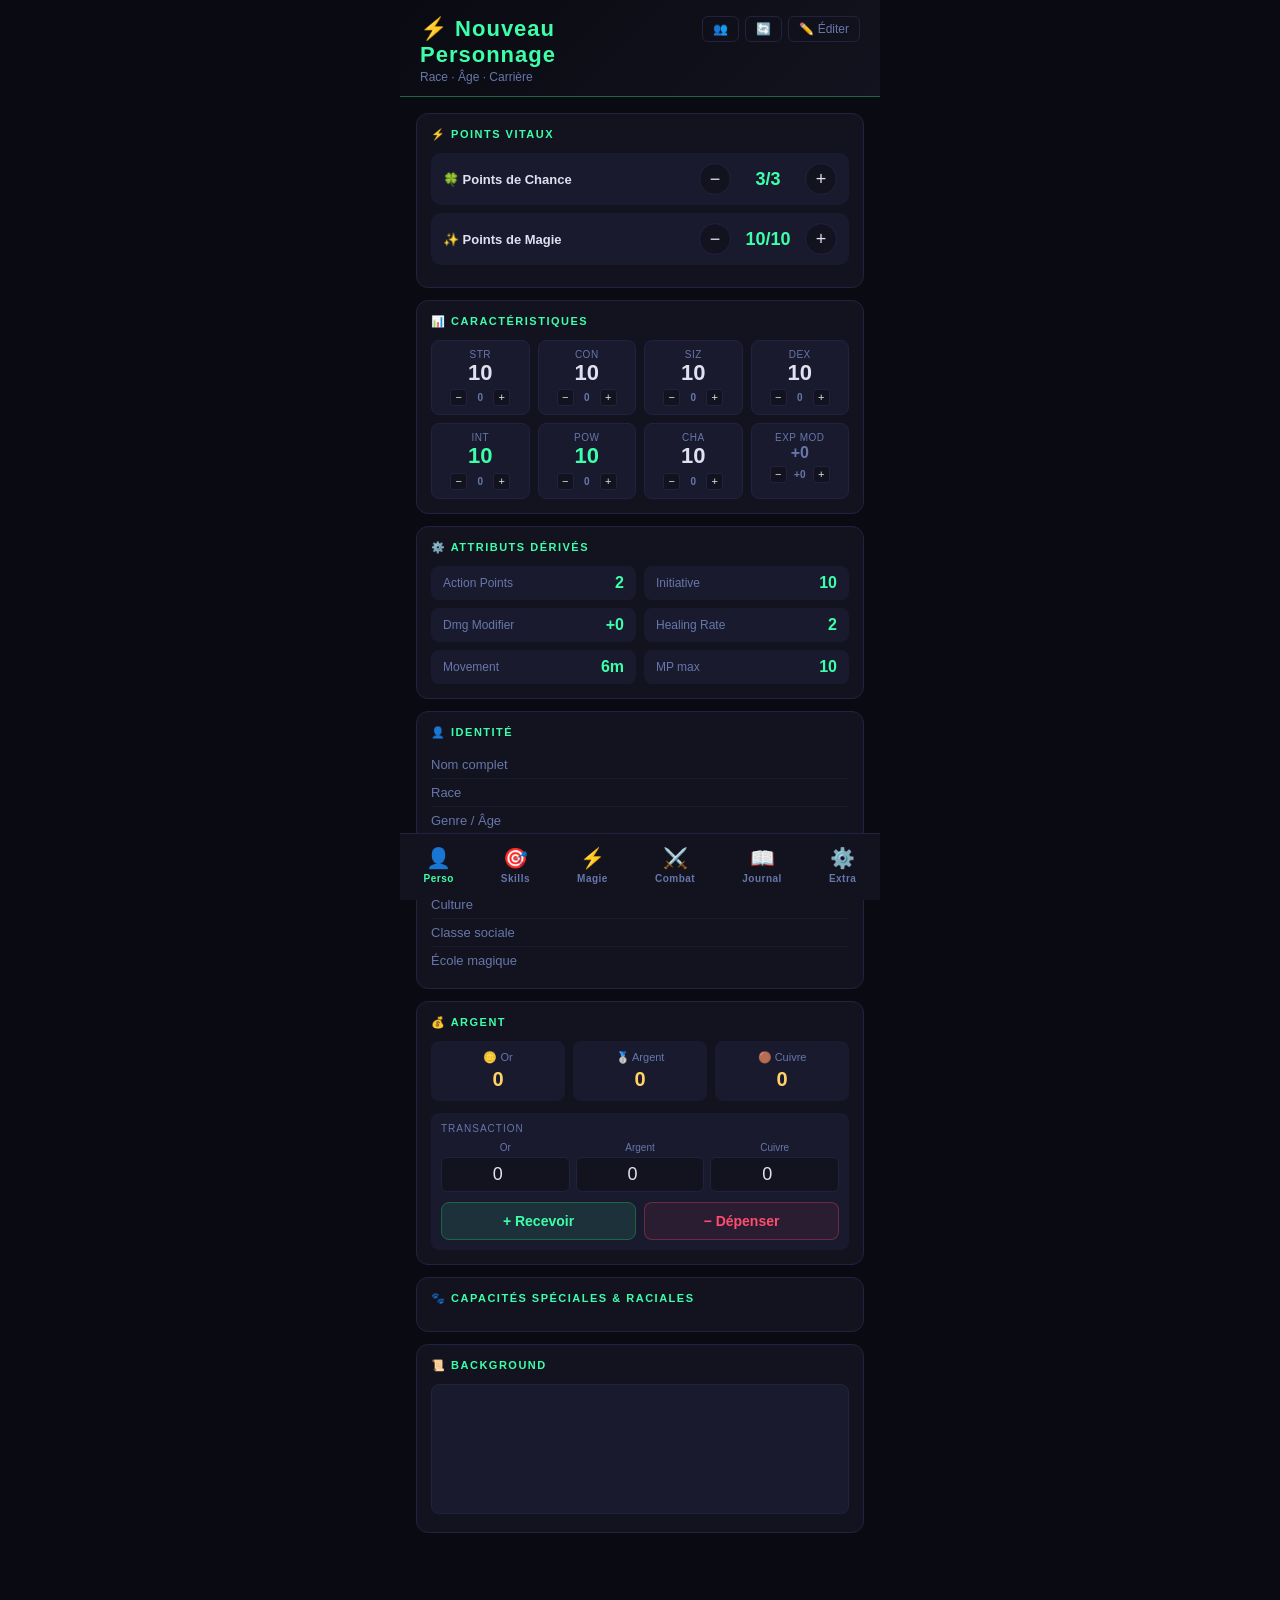
==== commit 6ec005a1: "fix: onglet Extra deplace en derniere position" ====
--- a/index.html
+++ b/index.html
@@ -448,8 +448,8 @@
     <button class="nav-btn" onclick="showTab('skills')" id="nav-skills"><span class="nav-icon">🎯</span><span class="nav-label">Skills</span></button>
     <button class="nav-btn" onclick="showTab('magie')" id="nav-magie"><span class="nav-icon">⚡</span><span class="nav-label">Magie</span></button>
     <button class="nav-btn" onclick="showTab('combat')" id="nav-combat"><span class="nav-icon">⚔️</span><span class="nav-label">Combat</span></button>
+    <button class="nav-btn" onclick="showTab('journal')" id="nav-journal"><span class="nav-icon">📖</span><span class="nav-label">Journal</span></button>
     <button class="nav-btn" onclick="showTab('dice')" id="nav-dice"><span class="nav-icon">⚙️</span><span class="nav-label">Extra</span></button>
-    <button class="nav-btn" onclick="showTab('journal')" id="nav-journal"><span class="nav-icon">📖</span><span class="nav-label">Journal</span></button>
   </nav>
 </div>
 
@@ -1765,7 +1765,7 @@
 
 // ══ SWIPE ENTRE ONGLETS ══
 (function(){
-  const TABS=['perso','skills','magie','combat','dice','journal'];
+  const TABS=['perso','skills','magie','combat','journal','dice'];
   let sx=0,sy=0;
   document.addEventListener('DOMContentLoaded',()=>{
     const content=document.querySelector('.content');
